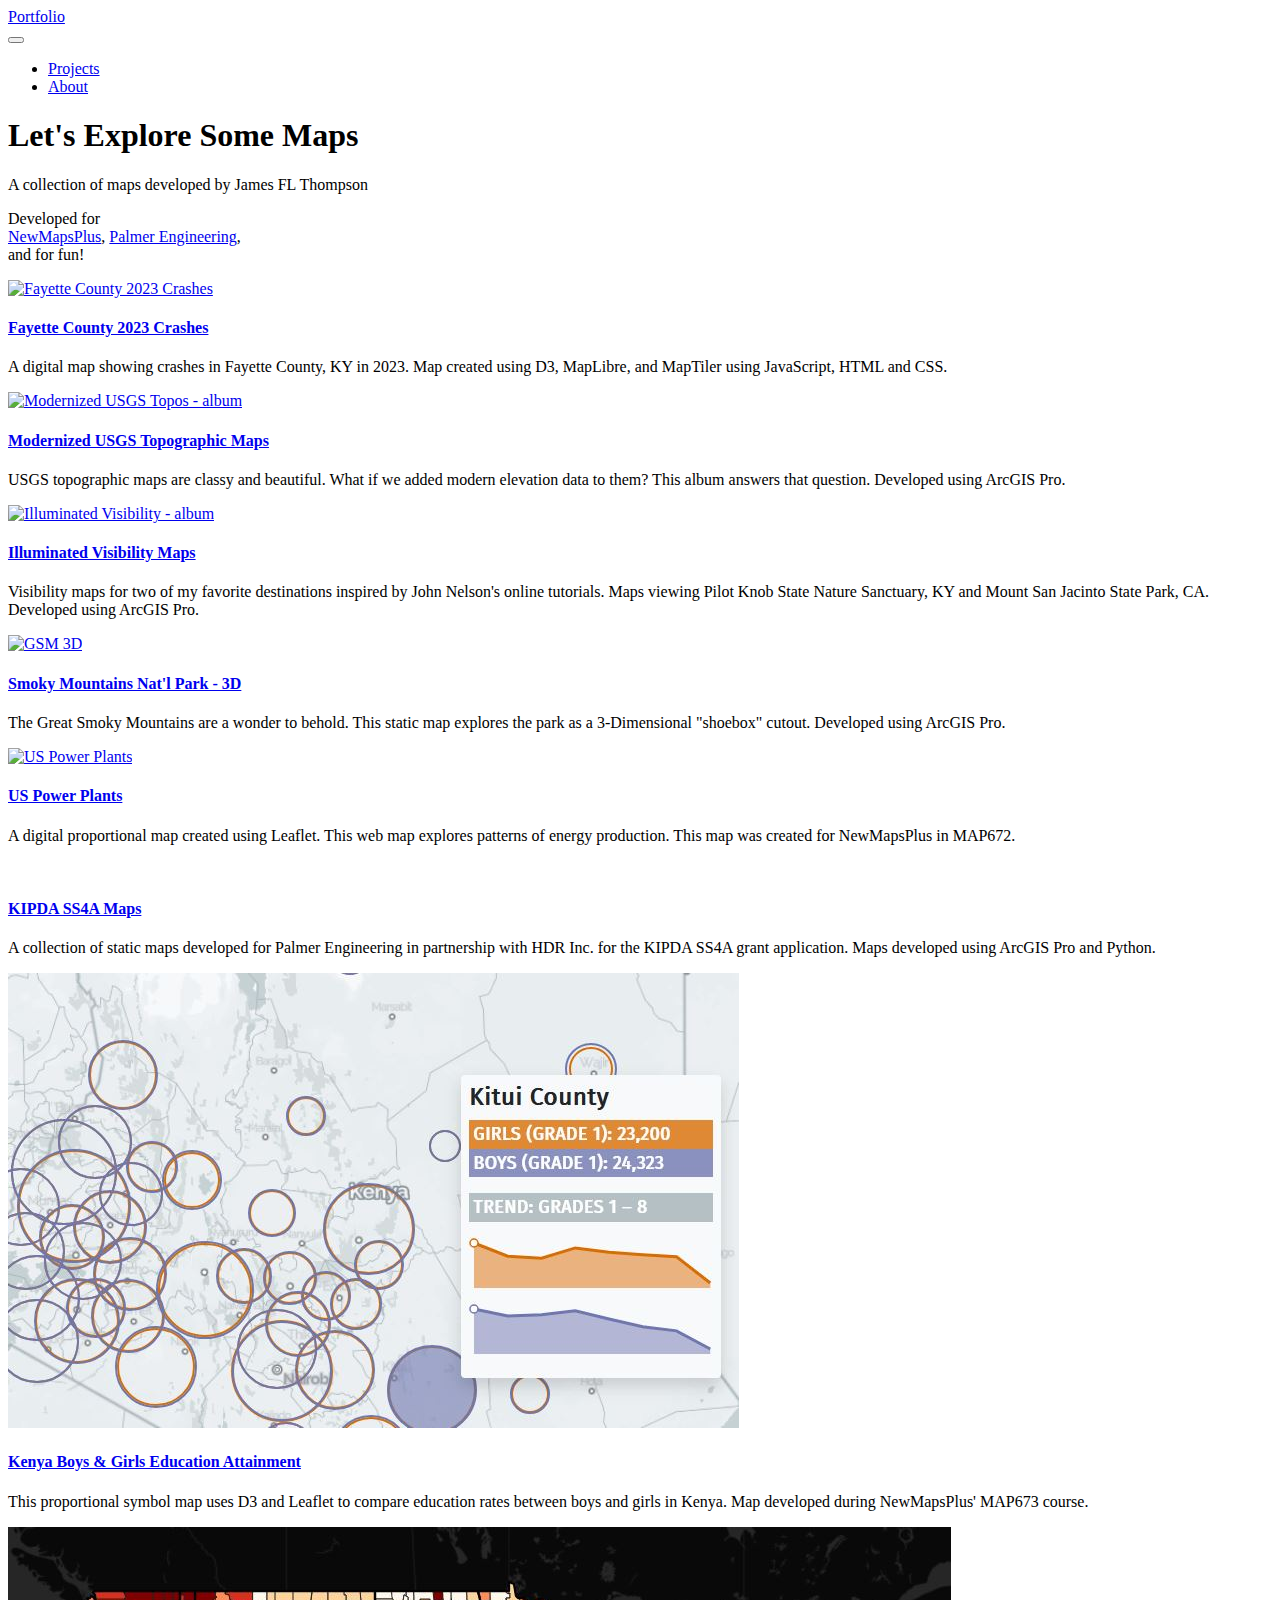
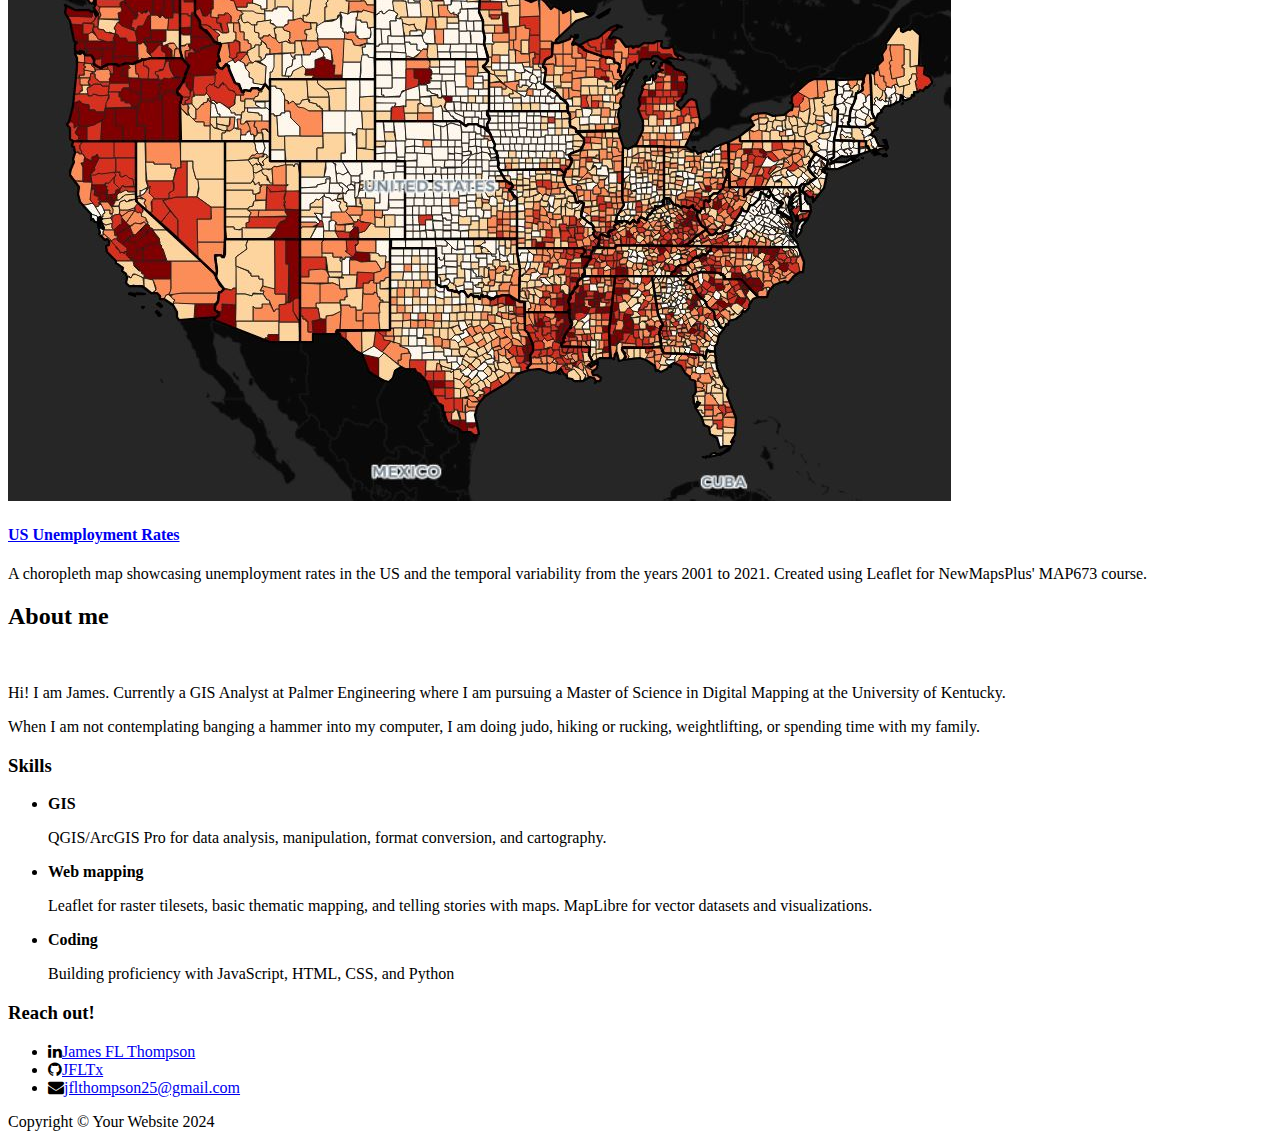
==== index.html @ 8e30d685 "map collection added" ====
<!DOCTYPE html>
<html lang="en">
  <head>
    <meta charset="utf-8" />
    <meta
      name="viewport"
      content="width=device-width, initial-scale=1, shrink-to-fit=no"
    />
    <meta name="description" content="" />
    <meta name="author" content="" />

    <title>JFLT Portfolio</title>

    <!-- Bootstrap CSS -->
    <link href="vendor/bootstrap/css/bootstrap.min.css" rel="stylesheet" />

    <!-- Font Awesome CSS from CDN -->
    <link
      href="https://maxcdn.bootstrapcdn.com/font-awesome/4.7.0/css/font-awesome.min.css"
      rel="stylesheet"
      integrity="sha384-wvfXpqpZZVQGK6TAh5PVlGOfQNHSoD2xbE+QkPxCAFlNEevoEH3Sl0sibVcOQVnN"
      crossorigin="anonymous"
    />

    <!-- Google web font -->
    <link rel="preconnect" href="https://fonts.googleapis.com" />
    <link rel="preconnect" href="https://fonts.gstatic.com" crossorigin />
    <link
      href="https://fonts.googleapis.com/css2?family=Kalam:wght@300;400;700&family=Overlock:ital,wght@0,400;0,700;0,900;1,400;1,700;1,900&display=swap"
      rel="stylesheet"
    />

    <!-- Custom styles for this template -->
    <link href="css/styles.css" rel="stylesheet" />
  </head>

  <body id="page-top">
    <!-- Navigation -->
    <nav
      class="navbar navbar-expand-lg sticky-top navbar-dark bg-dark"
      id="mainNav"
    >
      <div class="container">
        <a class="navbar-brand" href="#page-top">Portfolio</a>
        <div class="float-end">
          <button
            class="navbar-toggler"
            type="button"
            data-bs-toggle="collapse"
            data-bs-target="#navbarResponsive"
            aria-controls="navbarResponsive"
            aria-expanded="false"
            aria-label="Toggle navigation"
          >
            <span class="navbar-toggler-icon"></span>
          </button>
          <div class="collapse navbar-collapse" id="navbarResponsive">
            <ul class="navbar-nav">
              <li class="nav-item">
                <a class="nav-link" href="#projects">Projects</a>
              </li>
              <li class="nav-item">
                <a class="nav-link" href="#about">About</a>
              </li>
            </ul>
          </div>
        </div>
      </div>
    </nav>

    <!-- Welcome Section -->
    <header class="bg-dark text-light">
      <div class="container text-center">
        <h1>Let's Explore Some Maps</h1>
        <p>
          A collection of maps developed by James FL Thompson
          <span
            class="typed"
            data-typed-items="Designer, Developer, Freelancer, Photographer"
          ></span>
        </p>
        <p class="lead">
          Developed for <br /><a href="https://newmapsplus.as.uky.edu/" target="_blank"
            >NewMapsPlus</a
          >, <a href="https://www.palmernet.com/" target="_blank">Palmer Engineering</a>,<br />
          and for fun!
        </p>
      </div>
    </header>

    <!-- Projects Section -->
    <section id="projects" class="bg-secondary">
      <div class="container">
        <div class="row">
          <div class="col-lg-4 col-sm-6 portfolio-item">
            <div class="card h-100">
              <a href="#"
                ><img
                  class="card-img-top"
                  src="images/crashmap.JPG"
                  alt="Fayette County 2023 Crashes"
              /></a>
              <div class="card-body">
                <h4 class="card-title">
                  <a
                    href="https://geodood19.github.io/crash-map-visualizer/"
                    target="_blank"
                    >Fayette County 2023 Crashes</a
                  >
                </h4>
                <p class="card-text text-light">
                  A digital map showing crashes in Fayette County, KY in 2023.
                  Map created using D3, MapLibre, and MapTiler using JavaScript,
                  HTML and CSS.
                </p>
              </div>
            </div>
          </div>
          <div class="col-lg-4 col-sm-6 portfolio-item">
            <div class="card h-100">
              <a href="#"
                ><img
                  class="card-img-top"
                  src="images/katahdin-thumbnail.JPG"
                  alt="Modernized USGS Topos - album"
              /></a>
              <div class="card-body">
                <h4 class="card-title">
                  <a
                    href="https://www.flickr.com/photos/200063877@N03/albums/72177720321504102" 
                    target="_blank"
                    >Modernized USGS Topographic Maps</a
                  >
                </h4>
                <p class="card-text text-light">
                  USGS topographic maps are classy and beautiful. What if we added modern elevation data to them? 
                  This album answers that question. Developed using ArcGIS Pro.
                </p>
              </div>
            </div>
          </div>
          <div class="col-lg-4 col-sm-6 portfolio-item">
            <div class="card h-100">
              <a href="#"
                ><img
                  class="card-img-top"
                  src="images/PK-visibility-thumbnail.JPG"
                  alt="Illuminated Visibility - album"
              /></a>
              <div class="card-body">
                <h4 class="card-title">
                  <a href="https://www.flickr.com/photos/200063877@N03/albums/72177720321504437"
                  target="_blank"
                  >Illuminated Visibility Maps</a>
                </h4>
                <p class="card-text text-light">
                  Visibility maps for two of my favorite destinations inspired
                  by John Nelson's online tutorials. Maps viewing Pilot Knob State Nature Sanctuary, KY and Mount
                  San Jacinto State Park, CA. Developed using ArcGIS Pro.
                </p>
              </div>
            </div>
          </div>
          <div class="col-lg-4 col-sm-6 portfolio-item">
            <div class="card h-100">
              <a href="#"
                ><img
                  class="card-img-top"
                  src="images/GSM-thumbnail.JPG"
                  alt="GSM 3D"
              /></a>
              <div class="card-body">
                <h4 class="card-title">
                  <a href="https://drive.google.com/file/d/15b6COPiTzVu1abYLl5eTtzipZkx5i4fK/view?usp=sharing"
                  target="_blank"
                  >Smoky Mountains Nat'l Park - 3D</a>
                </h4>
                <p class="card-text text-light">
                  The Great Smoky Mountains are a wonder to behold. This static map explores the park as a 3-Dimensional
                  "shoebox" cutout. Developed using ArcGIS Pro.
                </p>
              </div>
            </div>
          </div>
          <div class="col-lg-4 col-sm-6 portfolio-item">
            <div class="card h-100">
              <a href="#"
                ><img
                  class="card-img-top"
                  src="images/power-plants.JPG"
                  alt="US Power Plants"
              /></a>
              <div class="card-body">
                <h4 class="card-title">
                  <a href="maps/us-renewable-energy"
                  target="_blank"
                  >US Power Plants</a>
                </h4>
                <p class="card-text text-light">
                  A digital proportional map created using Leaflet. This web map explores patterns of energy production. 
                  This map was created for NewMapsPlus in MAP672. 
                </p>
              </div>
            </div>
          </div>
          <div class="col-lg-4 col-sm-6 portfolio-item">
            <div class="card h-100">
              <a href="#"
                ><img
                  class="card-img-top"
                  src="images/KIPDA-thumbnail.JPG"
                  alt=""
              /></a>
              <div class="card-body">
                <h4 class="card-title">
                  <a
                    href="https://www.flickr.com/photos/200063877@N03/albums/72177720321503397"
                    target="_blank"
                    >KIPDA SS4A Maps</a
                  >
                </h4>
                <p class="card-text text-light">
                  A collection of static maps developed for Palmer Engineering
                  in partnership with HDR Inc. for the KIPDA SS4A grant
                  application. Maps developed using ArcGIS Pro and Python.
                </p>
              </div>
            </div>
          </div>
          <div class="col-lg-4 col-sm-6 portfolio-item">
            <div class="card h-100">
              <a href="#"
                ><img
                  class="card-img-top"
                  src="images/kenya-education.JPG"
                  alt="GSM 3D"
              /></a>
              <div class="card-body">
                <h4 class="card-title">
                  <a href="maps/kenya-education"
                  target="_blank"
                  >Kenya Boys & Girls Education Attainment</a>
                </h4>
                <p class="card-text text-light">
                 This proportional symbol map uses D3 and Leaflet to compare education rates between 
                 boys and girls in Kenya. Map developed during NewMapsPlus' MAP673 course.
                </p>
              </div>
            </div>
          </div>
          <div class="col-lg-4 col-sm-6 portfolio-item">
            <div class="card h-100">
              <a href="#"
                ><img
                  class="card-img-top"
                  src="images/us-unemployment-rates.JPG"
                  alt="US Power Plants"
              /></a>
              <div class="card-body">
                <h4 class="card-title">
                  <a href="maps/us-unemployment" target="_blank">US Unemployment Rates</a>
                </h4>
                <p class="card-text text-light">
                  A choropleth map showcasing unemployment rates in the US and the temporal variability 
                  from the years 2001 to 2021. Created using Leaflet for NewMapsPlus' MAP673 course.
                </p>
              </div>
            </div>
          </div>
          <!-- <div class="col-lg-4 col-sm-6 portfolio-item">
            <div class="card h-100">
              <a href="#"
                ><img
                  class="card-img-top"
                  src="images/KIPDA-thumbnail.JPG"
                  alt=""
              /></a>
              <div class="card-body">
                <h4 class="card-title">
                  <a
                    href="https://www.flickr.com/photos/200063877@N03/albums/72177720321503397"
                    target="_blank"
                    >KIPDA SS4A Maps</a
                  >
                </h4>
                <p class="card-text text-light">
                  A collection of static maps developed for Palmer Engineering
                  in partnership with HDR Inc. for the KIPDA SS4A grant
                  application. Maps developed using ArcGIS Pro and Python.
                </p>
              </div>
            </div>
          </div> -->
          </div>
        </div>
      </div>
    </section>

    <!-- About Section -->
    <section id="about" class="bg-body-tertiary text-light">
      <div class="container">
        <div class="row">
          <div class="col-lg-12 mx-auto">
            <h2>About me</h2>
            <div class="my-5 clearfix">
              <div class="float-md-left mb-5 mr-md-4">
                <img
                  class="rounded-circle img-fluid"
                  src="images/Me_smol.png"
                  alt=""
                />
              </div>
              <p class="lead">
                Hi! I am James. Currently a GIS Analyst at Palmer Engineering where I am pursuing a 
                Master of Science in Digital Mapping at the University of Kentucky. 
              </p>
              <p class="lead">
                When I am not contemplating banging a hammer into my computer, I am doing judo, 
                hiking or rucking, weightlifting, 
                or spending time with my family.
              </p>
            </div>
          </div>
        </div>
        <div class="row">
          <div class="col-md-6">
            <h3>Skills</h3>
            <ul class="list-unstyled">
              <li>
                <strong>GIS</strong>
                <p>
                  QGIS/ArcGIS Pro for data analysis, manipulation, format conversion, and cartography.
                </p>
              </li>
              <li>
                <strong>Web mapping</strong>
                <p>
                  Leaflet for raster tilesets, basic thematic mapping, and
                  telling stories with maps.
                  MapLibre for vector datasets and visualizations.
                </p>
              </li>
              <li>
                <strong>Coding</strong>
                <p>Building proficiency with JavaScript, HTML, CSS, and Python</p>
              </li>
            </ul>
          </div>
          <div class="col-md-6">
            <h3>Reach out!</h3>
            <ul class="list-unstyled">
              <li class="">
                <i class="fa fa-linkedin me-2"></i><a href="https://www.linkedin.com/in/james-thompson-406800159/" target="_blank">James FL Thompson</a>
              </li>
              <li class="mr-2">
                <i class="fa fa-github me-2"></i><a href="https://github.com/JFLTx" target="_blank">JFLTx</a>
              </li>
              <li class="">
                <i class="fa fa-envelope me-2"></i><a href="mailto:jflthompson25@gmail.com" target="_blank">jflthompson25@gmail.com</a>
              </li>
            </ul>
          </div>
        </div>
      </div>
    </section>

    <!-- Footer -->
    <footer class="py-5 bg-dark">
      <div class="container">
        <p class="m-0 text-center text-white">
          Copyright &copy; Your Website 2024
        </p>
      </div>
    </footer>

    <!-- Bootstrap JavaScript -->
    <script src="vendor/bootstrap/js/bootstrap.bundle.min.js"></script>
  </body>
</html>
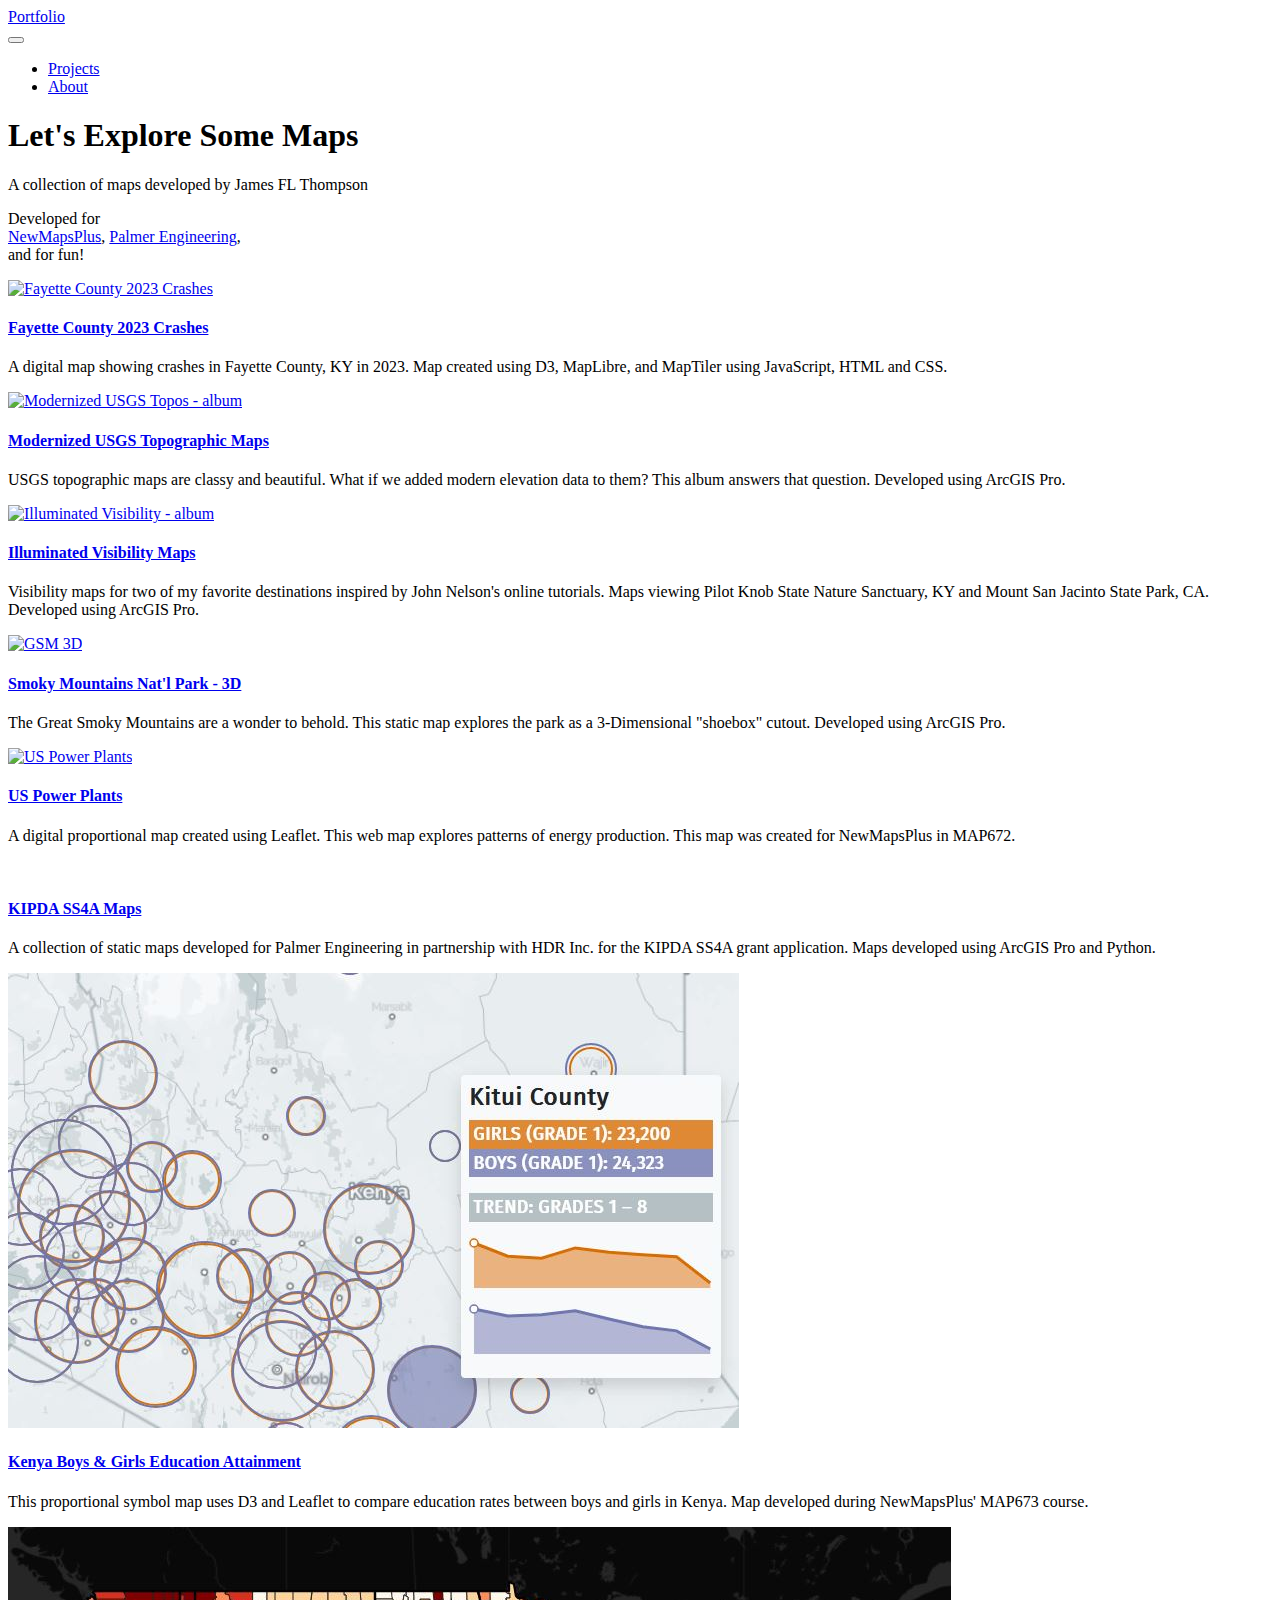
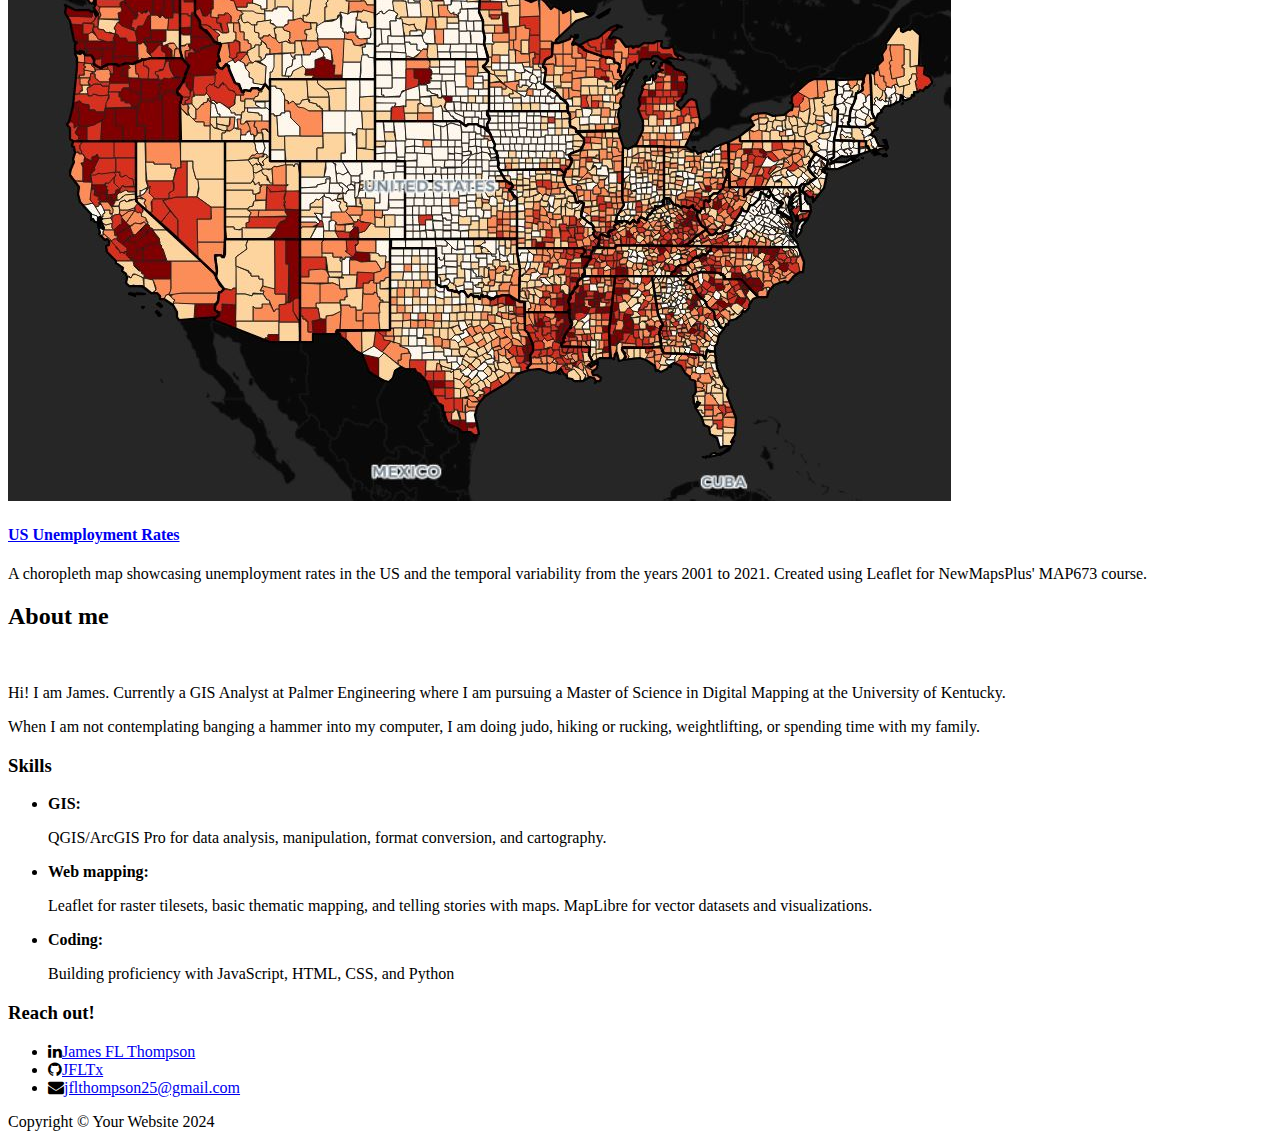
==== commit ae5c7f91: "minor edits" ====
--- a/index.html
+++ b/index.html
@@ -327,13 +327,13 @@
             <h3>Skills</h3>
             <ul class="list-unstyled">
               <li>
-                <strong>GIS</strong>
+                <strong>GIS:</strong>
                 <p>
                   QGIS/ArcGIS Pro for data analysis, manipulation, format conversion, and cartography.
                 </p>
               </li>
               <li>
-                <strong>Web mapping</strong>
+                <strong>Web mapping:</strong>
                 <p>
                   Leaflet for raster tilesets, basic thematic mapping, and
                   telling stories with maps.
@@ -341,7 +341,7 @@
                 </p>
               </li>
               <li>
-                <strong>Coding</strong>
+                <strong>Coding:</strong>
                 <p>Building proficiency with JavaScript, HTML, CSS, and Python</p>
               </li>
             </ul>
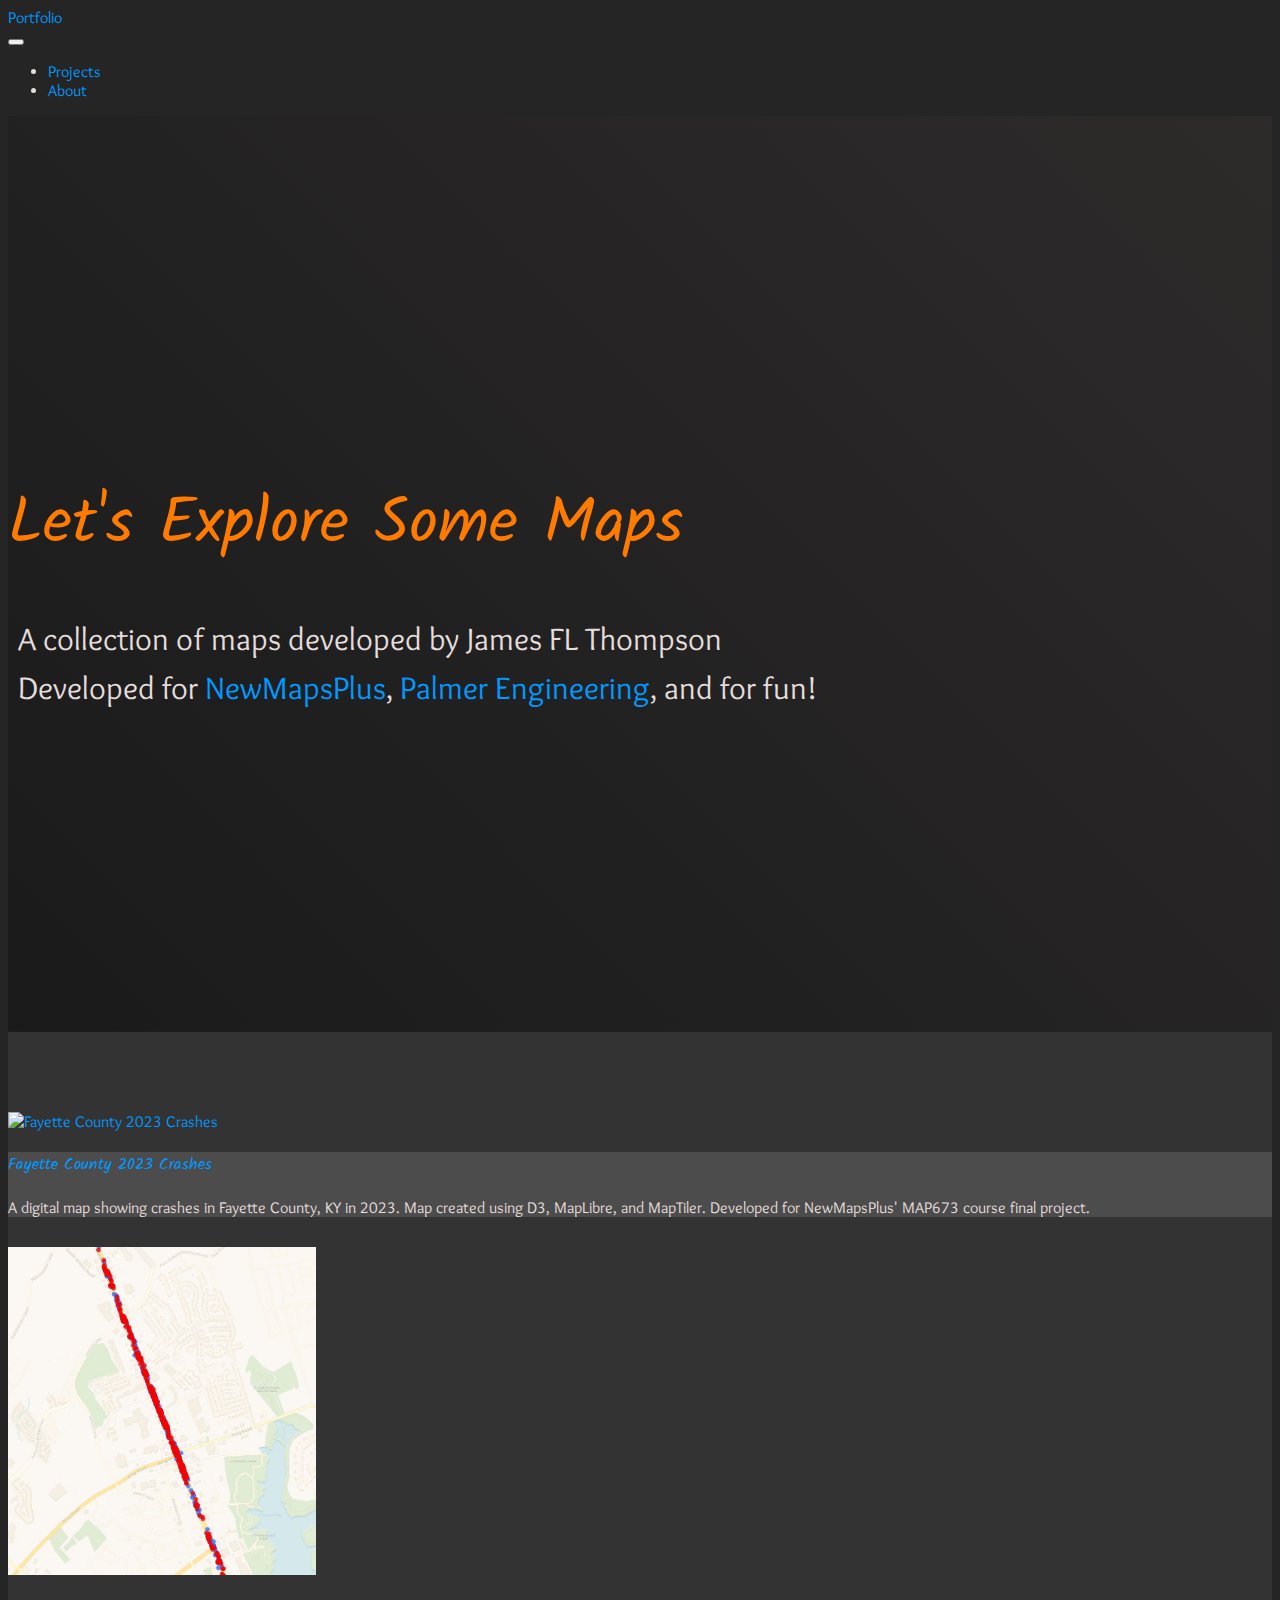
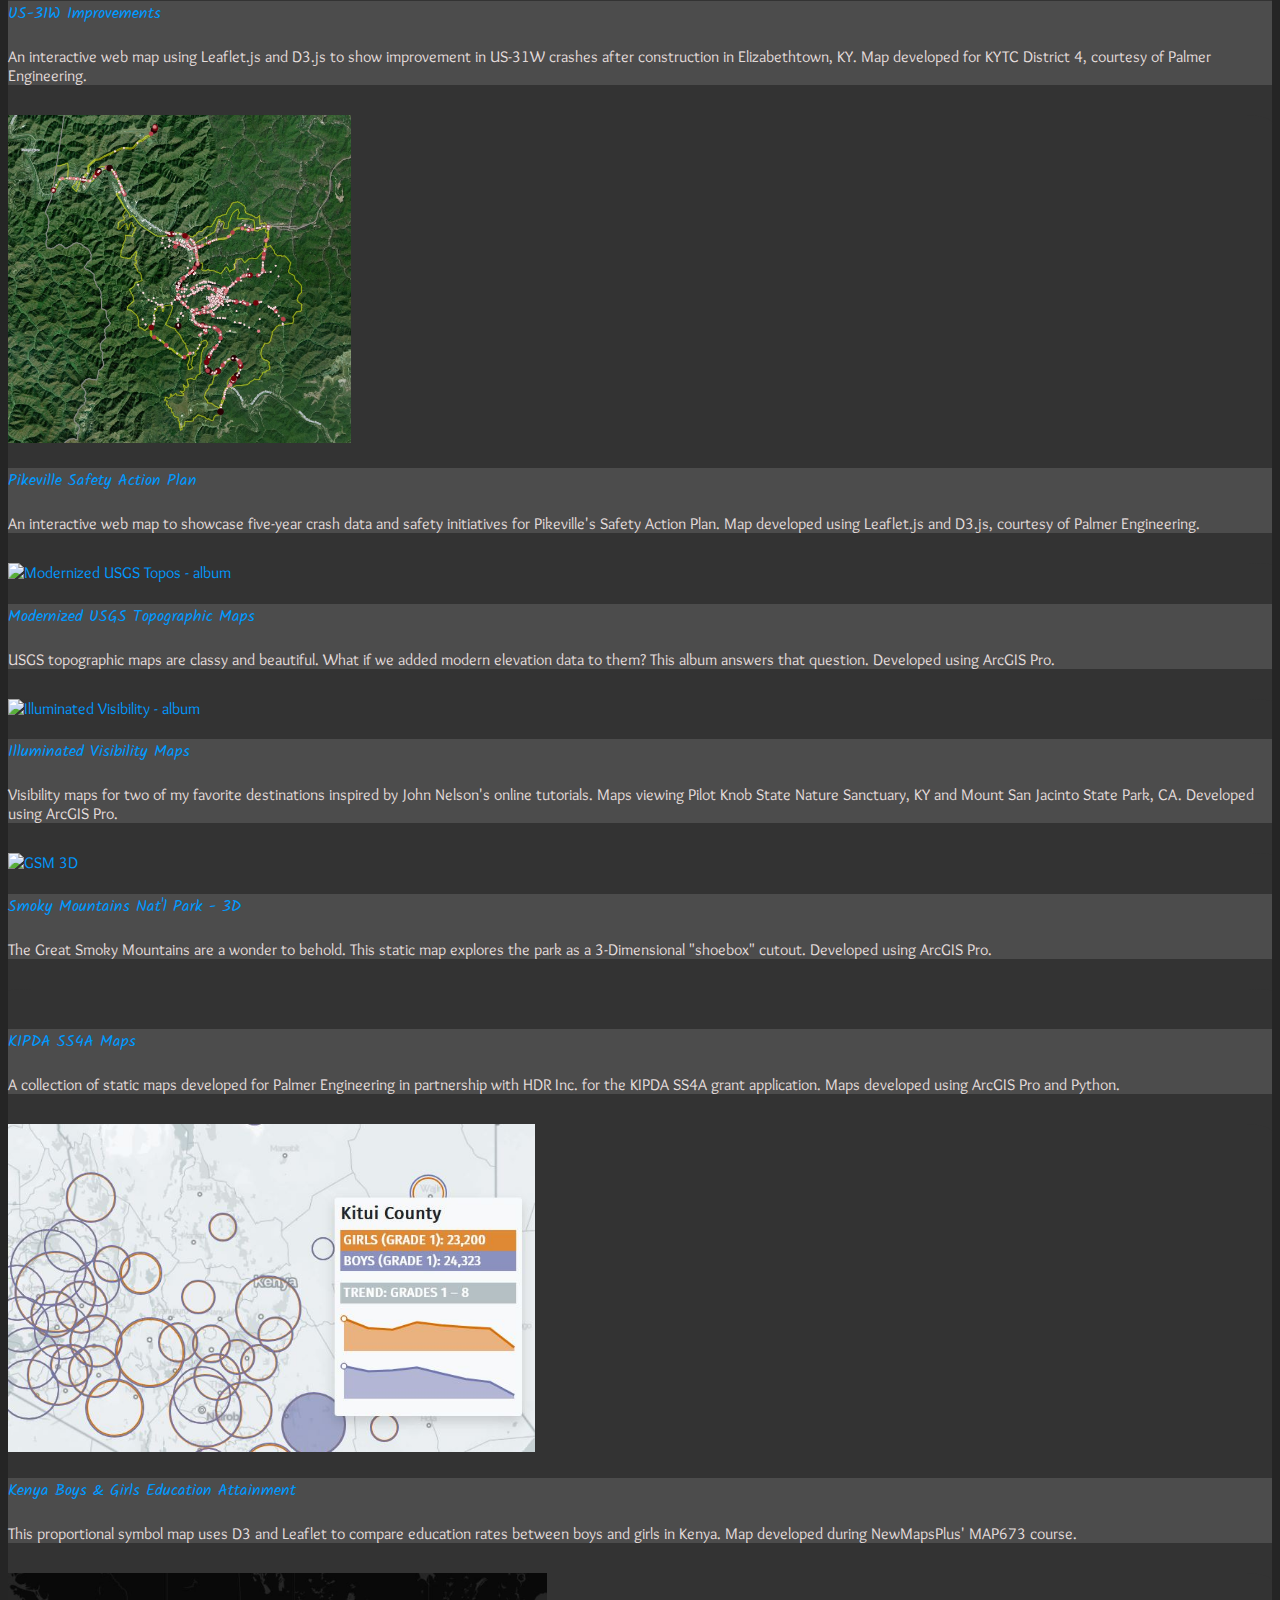
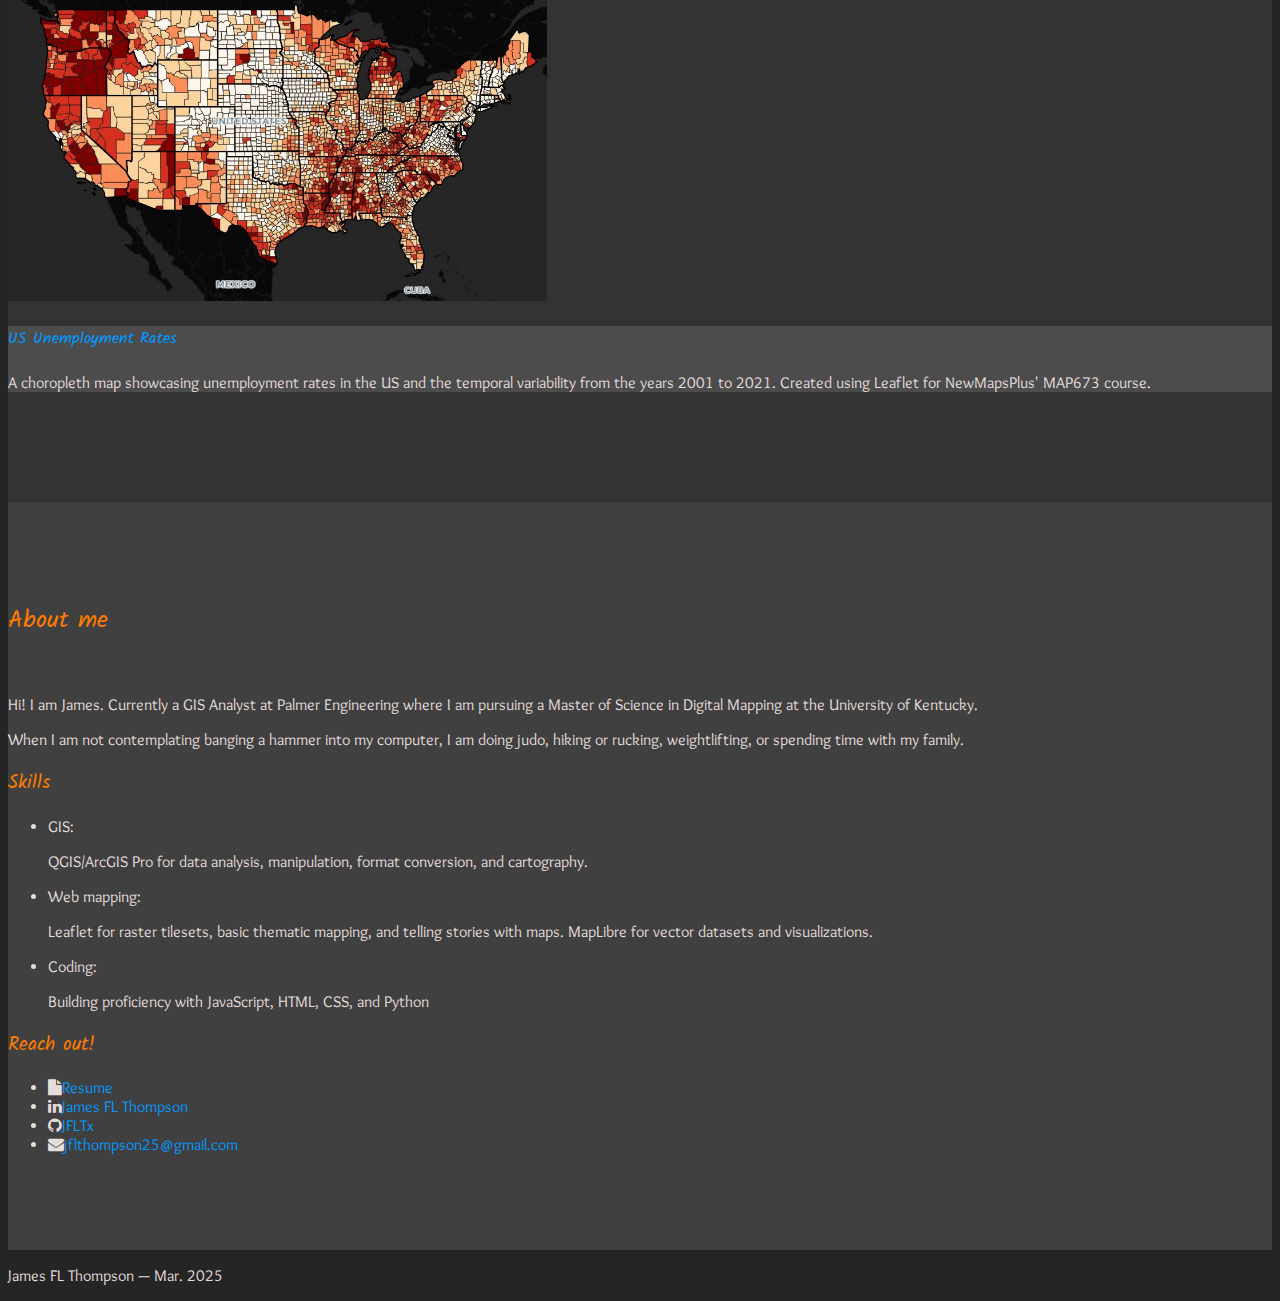
==== commit f6591bed: "portfolio additons/revisions" ====
--- a/index.html
+++ b/index.html
@@ -1,379 +1,321 @@
 <!DOCTYPE html>
 <html lang="en">
-  <head>
-    <meta charset="utf-8" />
-    <meta
-      name="viewport"
-      content="width=device-width, initial-scale=1, shrink-to-fit=no"
-    />
-    <meta name="description" content="" />
-    <meta name="author" content="" />
-
-    <title>JFLT Portfolio</title>
-
-    <!-- Bootstrap CSS -->
-    <link href="vendor/bootstrap/css/bootstrap.min.css" rel="stylesheet" />
-
-    <!-- Font Awesome CSS from CDN -->
-    <link
-      href="https://maxcdn.bootstrapcdn.com/font-awesome/4.7.0/css/font-awesome.min.css"
-      rel="stylesheet"
-      integrity="sha384-wvfXpqpZZVQGK6TAh5PVlGOfQNHSoD2xbE+QkPxCAFlNEevoEH3Sl0sibVcOQVnN"
-      crossorigin="anonymous"
-    />
-
-    <!-- Google web font -->
-    <link rel="preconnect" href="https://fonts.googleapis.com" />
-    <link rel="preconnect" href="https://fonts.gstatic.com" crossorigin />
-    <link
-      href="https://fonts.googleapis.com/css2?family=Kalam:wght@300;400;700&family=Overlock:ital,wght@0,400;0,700;0,900;1,400;1,700;1,900&display=swap"
-      rel="stylesheet"
-    />
-
-    <!-- Custom styles for this template -->
-    <link href="css/styles.css" rel="stylesheet" />
-  </head>
-
-  <body id="page-top">
-    <!-- Navigation -->
-    <nav
-      class="navbar navbar-expand-lg sticky-top navbar-dark bg-dark"
-      id="mainNav"
-    >
-      <div class="container">
-        <a class="navbar-brand" href="#page-top">Portfolio</a>
-        <div class="float-end">
-          <button
-            class="navbar-toggler"
-            type="button"
-            data-bs-toggle="collapse"
-            data-bs-target="#navbarResponsive"
-            aria-controls="navbarResponsive"
-            aria-expanded="false"
-            aria-label="Toggle navigation"
-          >
-            <span class="navbar-toggler-icon"></span>
-          </button>
-          <div class="collapse navbar-collapse" id="navbarResponsive">
-            <ul class="navbar-nav">
-              <li class="nav-item">
-                <a class="nav-link" href="#projects">Projects</a>
-              </li>
-              <li class="nav-item">
-                <a class="nav-link" href="#about">About</a>
-              </li>
-            </ul>
-          </div>
+
+<head>
+  <meta charset="utf-8" />
+  <meta name="viewport" content="width=device-width, initial-scale=1, shrink-to-fit=no" />
+  <meta name="description" content="" />
+  <meta name="author" content="" />
+
+  <title>JFLT Portfolio</title>
+
+  <!-- Bootstrap CSS -->
+  <link href="vendor/bootstrap/css/bootstrap.min.css" rel="stylesheet" />
+
+  <!-- Font Awesome CSS from CDN -->
+  <link href="https://maxcdn.bootstrapcdn.com/font-awesome/4.7.0/css/font-awesome.min.css" rel="stylesheet"
+    integrity="sha384-wvfXpqpZZVQGK6TAh5PVlGOfQNHSoD2xbE+QkPxCAFlNEevoEH3Sl0sibVcOQVnN" crossorigin="anonymous" />
+
+  <!-- Google web font -->
+  <link rel="preconnect" href="https://fonts.googleapis.com" />
+  <link rel="preconnect" href="https://fonts.gstatic.com" crossorigin />
+  <link
+    href="https://fonts.googleapis.com/css2?family=Kalam:wght@300;400;700&family=Overlock:ital,wght@0,400;0,700;0,900;1,400;1,700;1,900&display=swap"
+    rel="stylesheet" />
+
+  <!-- Custom styles for this template -->
+  <link href="css/styles.css" rel="stylesheet" />
+</head>
+
+<body id="page-top">
+  <!-- Navigation -->
+  <nav class="navbar navbar-expand-lg sticky-top navbar-dark bg-dark" id="mainNav">
+    <div class="container">
+      <a class="navbar-brand" href="#page-top">Portfolio</a>
+      <div class="float-end">
+        <button class="navbar-toggler" type="button" data-bs-toggle="collapse" data-bs-target="#navbarResponsive"
+          aria-controls="navbarResponsive" aria-expanded="false" aria-label="Toggle navigation">
+          <span class="navbar-toggler-icon"></span>
+        </button>
+        <div class="collapse navbar-collapse" id="navbarResponsive">
+          <ul class="navbar-nav">
+            <li class="nav-item">
+              <a class="nav-link" href="#projects">Projects</a>
+            </li>
+            <li class="nav-item">
+              <a class="nav-link" href="#about">About</a>
+            </li>
+          </ul>
         </div>
       </div>
-    </nav>
-
-    <!-- Welcome Section -->
-    <header class="bg-dark text-light">
-      <div class="container text-center">
-        <h1>Let's Explore Some Maps</h1>
-        <p>
-          A collection of maps developed by James FL Thompson
-          <span
-            class="typed"
-            data-typed-items="Designer, Developer, Freelancer, Photographer"
-          ></span>
-        </p>
-        <p class="lead">
-          Developed for <br /><a href="https://newmapsplus.as.uky.edu/" target="_blank"
-            >NewMapsPlus</a
-          >, <a href="https://www.palmernet.com/" target="_blank">Palmer Engineering</a>,<br />
-          and for fun!
-        </p>
+    </div>
+  </nav>
+
+  <!-- Welcome Section -->
+  <header class="bg-dark text-light">
+    <div class="container">
+      <h1>Let's Explore Some Maps</h1>
+      <p class="lead display-6 spectral-extralight">
+        A collection of maps developed by James FL Thompson
+      </p>
+      <p class="lead">
+        Developed for <a href="https://newmapsplus.as.uky.edu/" target="_blank">NewMapsPlus</a>, <a
+          href="https://www.palmernet.com/" target="_blank">Palmer Engineering</a>,
+        and for fun!
+      </p>
+    </div>
+  </header>
+
+  <!-- Projects Section -->
+  <section id="projects" class="bg-secondary">
+    <div class="container">
+      <!-- group items to keep cards inside of -->
+      <div class="row">
+        <!-- Fayette Crashes Card -->
+        <div class="col-lg-4 col-sm-6 portfolio-item">
+          <div class="card h-100">
+            <a href="https://jfltx.github.io/crash-map-visualizer/" target="_blank"><img class="card-img-top"
+                src="images/crashmap.JPG" alt="Fayette County 2023 Crashes" /></a>
+            <div class="card-body">
+              <h4 class="card-title">
+                <a href="https://jfltx.github.io/crash-map-visualizer/" target="_blank">Fayette County 2023 Crashes</a>
+              </h4>
+              <p class="card-text text-light">
+                A digital map showing crashes in Fayette County, KY in 2023.
+                Map created using D3, MapLibre, and MapTiler. Developed for NewMapsPlus'
+                MAP673 course final project.
+              </p>
+            </div>
+          </div>
+        </div>
+
+        <!-- US-31W interactive web map Card -->
+        <div class="col-lg-4 col-sm-6 portfolio-item">
+          <div class="card h-100">
+            <a href="maps/us31W-crashes" target="_blank"><img class="card-img-top"
+                src="images/us31W-crashes-thumbnail.JPG" alt="US-31W Improvements" /></a>
+            <div class="card-body">
+              <h4 class="card-title">
+                <a href="maps/us31W-crashes" target="_blank">US-31W Improvements</a>
+              </h4>
+              <p class="card-text text-light">
+                An interactive web map using Leaflet.js and D3.js to show improvement in US-31W crashes
+                after construction in Elizabethtown, KY. Map developed for KYTC District 4, courtesy of Palmer
+                Engineering.
+            </div>
+          </div>
+        </div>
+
+        <!-- Pikeville SAP Interactive Map  -->
+        <div class="col-lg-4 col-sm-6 portfolio-item">
+          <div class="card h-100">
+            <a href="maps/pikeville-sap" target="_blank"><img class="card-img-top"
+                src="images/pikevilleSAP-thumbnail.JPG" alt="Pikeville SAP" /></a>
+            <div class="card-body">
+              <h4 class="card-title">
+                <a href="maps/pikeville-sap/" target="_blank">Pikeville Safety Action Plan</a>
+              </h4>
+              <p class="card-text text-light">
+                An interactive web map to showcase five-year crash data and safety initiatives for Pikeville's Safety
+                Action Plan. Map developed using Leaflet.js and D3.js, courtesy of Palmer Engineering.
+            </div>
+          </div>
+        </div>
+
+
+        <!-- Modernized Topos Card -->
+        <div class="col-lg-4 col-sm-6 portfolio-item">
+          <div class="card h-100">
+            <a href="https://www.flickr.com/photos/200063877@N03/albums/72177720321504102" target="_blank"><img
+                class="card-img-top" src="images/katahdin-thumbnail.JPG" alt="Modernized USGS Topos - album" /></a>
+            <div class="card-body">
+              <h4 class="card-title">
+                <a href="https://www.flickr.com/photos/200063877@N03/albums/72177720321504102"
+                  target="_blank">Modernized USGS Topographic Maps</a>
+              </h4>
+              <p class="card-text text-light">
+                USGS topographic maps are classy and beautiful. What if we added modern elevation data to them?
+                This album answers that question. Developed using ArcGIS Pro.
+              </p>
+            </div>
+          </div>
+        </div>
+        <!-- lluminated Visibility Card -->
+        <div class="col-lg-4 col-sm-6 portfolio-item">
+          <div class="card h-100">
+            <a href="https://www.flickr.com/photos/200063877@N03/albums/72177720321504437" target="_blank"><img
+                class="card-img-top" src="images/PK-visibility-thumbnail.JPG"
+                alt="Illuminated Visibility - album" /></a>
+            <div class="card-body">
+              <h4 class="card-title">
+                <a href="https://www.flickr.com/photos/200063877@N03/albums/72177720321504437"
+                  target="_blank">Illuminated Visibility Maps</a>
+              </h4>
+              <p class="card-text text-light">
+                Visibility maps for two of my favorite destinations inspired
+                by John Nelson's online tutorials. Maps viewing Pilot Knob State Nature Sanctuary, KY and Mount
+                San Jacinto State Park, CA. Developed using ArcGIS Pro.
+              </p>
+            </div>
+          </div>
+        </div>
+        <!-- GSM Thumbnail -->
+        <div class="col-lg-4 col-sm-6 portfolio-item">
+          <div class="card h-100">
+            <a href="https://drive.google.com/file/d/15b6COPiTzVu1abYLl5eTtzipZkx5i4fK/view?usp=sharing"
+              target="_blank"><img class="card-img-top" src="images/GSM-thumbnail.JPG" alt="GSM 3D" /></a>
+            <div class="card-body">
+              <h4 class="card-title">
+                <a href="https://drive.google.com/file/d/15b6COPiTzVu1abYLl5eTtzipZkx5i4fK/view?usp=sharing"
+                  target="_blank">Smoky Mountains Nat'l Park - 3D</a>
+              </h4>
+              <p class="card-text text-light">
+                The Great Smoky Mountains are a wonder to behold. This static map explores the park as a 3-Dimensional
+                "shoebox" cutout. Developed using ArcGIS Pro.
+              </p>
+            </div>
+          </div>
+        </div>
+
+        <!-- KIPDA SS4A Static Maps card -->
+        <div class="col-lg-4 col-sm-6 portfolio-item">
+          <div class="card h-100">
+            <a href="https://www.flickr.com/photos/200063877@N03/albums/72177720321503397" target="_blank"><img
+                class="card-img-top" src="images/KIPDA-thumbnail.JPG" alt="" /></a>
+            <div class="card-body">
+              <h4 class="card-title">
+                <a href="https://www.flickr.com/photos/200063877@N03/albums/72177720321503397" target="_blank">KIPDA
+                  SS4A
+                  Maps</a>
+              </h4>
+              <p class="card-text text-light">
+                A collection of static maps developed for Palmer Engineering
+                in partnership with HDR Inc. for the KIPDA SS4A grant
+                application. Maps developed using ArcGIS Pro and Python.
+              </p>
+            </div>
+          </div>
+        </div>
+
+        <!-- Kenya Education card -->
+        <div class="col-lg-4 col-sm-6 portfolio-item">
+          <div class="card h-100">
+            <a href="maps/kenya-education" target="_blank"><img class="card-img-top" src="images/kenya-education.JPG"
+                alt="GSM 3D" /></a>
+            <div class="card-body">
+              <h4 class="card-title">
+                <a href="maps/kenya-education" target="_blank">Kenya Boys & Girls Education Attainment</a>
+              </h4>
+              <p class="card-text text-light">
+                This proportional symbol map uses D3 and Leaflet to compare education rates between
+                boys and girls in Kenya. Map developed during NewMapsPlus' MAP673 course.
+              </p>
+            </div>
+          </div>
+        </div>
+
+        <!-- US unemployment card -->
+        <div class="col-lg-4 col-sm-6 portfolio-item">
+          <div class="card h-100">
+            <a href="maps/us-unemployment" target="_blank"><img class="card-img-top"
+                src="images/us-unemployment-rates.JPG" alt="US Power Plants" /></a>
+            <div class="card-body">
+              <h4 class="card-title">
+                <a href="maps/us-unemployment" target="_blank">US Unemployment Rates</a>
+              </h4>
+              <p class="card-text text-light">
+                A choropleth map showcasing unemployment rates in the US and the temporal variability
+                from the years 2001 to 2021. Created using Leaflet for NewMapsPlus' MAP673 course.
+              </p>
+            </div>
+          </div>
+        </div>
+
+      </div> <!-- End row div -->
+    </div>
+    </div>
+  </section>
+
+  <!-- About Section -->
+  <section id="about" class="bg-body-tertiary text-light">
+    <div class="container">
+      <div class="row">
+        <div class="col-lg-12 mx-auto">
+          <h2>About me</h2>
+          <div class="my-5 clearfix">
+            <div class="float-md-left mb-5 mr-md-4">
+              <img class="rounded-circle img-fluid" src="images/Me_smol.png" alt="" />
+            </div>
+            <p class="lead">
+              Hi! I am James. Currently a GIS Analyst at Palmer Engineering where I am pursuing a
+              Master of Science in Digital Mapping at the University of Kentucky.
+            </p>
+            <p class="lead">
+              When I am not contemplating banging a hammer into my computer, I am doing judo,
+              hiking or rucking, weightlifting,
+              or spending time with my family.
+            </p>
+          </div>
+        </div>
       </div>
-    </header>
-
-    <!-- Projects Section -->
-    <section id="projects" class="bg-secondary">
-      <div class="container">
-        <div class="row">
-          <div class="col-lg-4 col-sm-6 portfolio-item">
-            <div class="card h-100">
-              <a href="#"
-                ><img
-                  class="card-img-top"
-                  src="images/crashmap.JPG"
-                  alt="Fayette County 2023 Crashes"
-              /></a>
-              <div class="card-body">
-                <h4 class="card-title">
-                  <a
-                    href="https://geodood19.github.io/crash-map-visualizer/"
-                    target="_blank"
-                    >Fayette County 2023 Crashes</a
-                  >
-                </h4>
-                <p class="card-text text-light">
-                  A digital map showing crashes in Fayette County, KY in 2023.
-                  Map created using D3, MapLibre, and MapTiler using JavaScript,
-                  HTML and CSS.
-                </p>
-              </div>
-            </div>
-          </div>
-          <div class="col-lg-4 col-sm-6 portfolio-item">
-            <div class="card h-100">
-              <a href="#"
-                ><img
-                  class="card-img-top"
-                  src="images/katahdin-thumbnail.JPG"
-                  alt="Modernized USGS Topos - album"
-              /></a>
-              <div class="card-body">
-                <h4 class="card-title">
-                  <a
-                    href="https://www.flickr.com/photos/200063877@N03/albums/72177720321504102" 
-                    target="_blank"
-                    >Modernized USGS Topographic Maps</a
-                  >
-                </h4>
-                <p class="card-text text-light">
-                  USGS topographic maps are classy and beautiful. What if we added modern elevation data to them? 
-                  This album answers that question. Developed using ArcGIS Pro.
-                </p>
-              </div>
-            </div>
-          </div>
-          <div class="col-lg-4 col-sm-6 portfolio-item">
-            <div class="card h-100">
-              <a href="#"
-                ><img
-                  class="card-img-top"
-                  src="images/PK-visibility-thumbnail.JPG"
-                  alt="Illuminated Visibility - album"
-              /></a>
-              <div class="card-body">
-                <h4 class="card-title">
-                  <a href="https://www.flickr.com/photos/200063877@N03/albums/72177720321504437"
-                  target="_blank"
-                  >Illuminated Visibility Maps</a>
-                </h4>
-                <p class="card-text text-light">
-                  Visibility maps for two of my favorite destinations inspired
-                  by John Nelson's online tutorials. Maps viewing Pilot Knob State Nature Sanctuary, KY and Mount
-                  San Jacinto State Park, CA. Developed using ArcGIS Pro.
-                </p>
-              </div>
-            </div>
-          </div>
-          <div class="col-lg-4 col-sm-6 portfolio-item">
-            <div class="card h-100">
-              <a href="#"
-                ><img
-                  class="card-img-top"
-                  src="images/GSM-thumbnail.JPG"
-                  alt="GSM 3D"
-              /></a>
-              <div class="card-body">
-                <h4 class="card-title">
-                  <a href="https://drive.google.com/file/d/15b6COPiTzVu1abYLl5eTtzipZkx5i4fK/view?usp=sharing"
-                  target="_blank"
-                  >Smoky Mountains Nat'l Park - 3D</a>
-                </h4>
-                <p class="card-text text-light">
-                  The Great Smoky Mountains are a wonder to behold. This static map explores the park as a 3-Dimensional
-                  "shoebox" cutout. Developed using ArcGIS Pro.
-                </p>
-              </div>
-            </div>
-          </div>
-          <div class="col-lg-4 col-sm-6 portfolio-item">
-            <div class="card h-100">
-              <a href="#"
-                ><img
-                  class="card-img-top"
-                  src="images/power-plants.JPG"
-                  alt="US Power Plants"
-              /></a>
-              <div class="card-body">
-                <h4 class="card-title">
-                  <a href="maps/us-renewable-energy"
-                  target="_blank"
-                  >US Power Plants</a>
-                </h4>
-                <p class="card-text text-light">
-                  A digital proportional map created using Leaflet. This web map explores patterns of energy production. 
-                  This map was created for NewMapsPlus in MAP672. 
-                </p>
-              </div>
-            </div>
-          </div>
-          <div class="col-lg-4 col-sm-6 portfolio-item">
-            <div class="card h-100">
-              <a href="#"
-                ><img
-                  class="card-img-top"
-                  src="images/KIPDA-thumbnail.JPG"
-                  alt=""
-              /></a>
-              <div class="card-body">
-                <h4 class="card-title">
-                  <a
-                    href="https://www.flickr.com/photos/200063877@N03/albums/72177720321503397"
-                    target="_blank"
-                    >KIPDA SS4A Maps</a
-                  >
-                </h4>
-                <p class="card-text text-light">
-                  A collection of static maps developed for Palmer Engineering
-                  in partnership with HDR Inc. for the KIPDA SS4A grant
-                  application. Maps developed using ArcGIS Pro and Python.
-                </p>
-              </div>
-            </div>
-          </div>
-          <div class="col-lg-4 col-sm-6 portfolio-item">
-            <div class="card h-100">
-              <a href="#"
-                ><img
-                  class="card-img-top"
-                  src="images/kenya-education.JPG"
-                  alt="GSM 3D"
-              /></a>
-              <div class="card-body">
-                <h4 class="card-title">
-                  <a href="maps/kenya-education"
-                  target="_blank"
-                  >Kenya Boys & Girls Education Attainment</a>
-                </h4>
-                <p class="card-text text-light">
-                 This proportional symbol map uses D3 and Leaflet to compare education rates between 
-                 boys and girls in Kenya. Map developed during NewMapsPlus' MAP673 course.
-                </p>
-              </div>
-            </div>
-          </div>
-          <div class="col-lg-4 col-sm-6 portfolio-item">
-            <div class="card h-100">
-              <a href="#"
-                ><img
-                  class="card-img-top"
-                  src="images/us-unemployment-rates.JPG"
-                  alt="US Power Plants"
-              /></a>
-              <div class="card-body">
-                <h4 class="card-title">
-                  <a href="maps/us-unemployment" target="_blank">US Unemployment Rates</a>
-                </h4>
-                <p class="card-text text-light">
-                  A choropleth map showcasing unemployment rates in the US and the temporal variability 
-                  from the years 2001 to 2021. Created using Leaflet for NewMapsPlus' MAP673 course.
-                </p>
-              </div>
-            </div>
-          </div>
-          <!-- <div class="col-lg-4 col-sm-6 portfolio-item">
-            <div class="card h-100">
-              <a href="#"
-                ><img
-                  class="card-img-top"
-                  src="images/KIPDA-thumbnail.JPG"
-                  alt=""
-              /></a>
-              <div class="card-body">
-                <h4 class="card-title">
-                  <a
-                    href="https://www.flickr.com/photos/200063877@N03/albums/72177720321503397"
-                    target="_blank"
-                    >KIPDA SS4A Maps</a
-                  >
-                </h4>
-                <p class="card-text text-light">
-                  A collection of static maps developed for Palmer Engineering
-                  in partnership with HDR Inc. for the KIPDA SS4A grant
-                  application. Maps developed using ArcGIS Pro and Python.
-                </p>
-              </div>
-            </div>
-          </div> -->
-          </div>
+      <div class="row">
+        <div class="col-md-6">
+          <h3>Skills</h3>
+          <ul class="list-unstyled">
+            <li>
+              <strong>GIS:</strong>
+              <p>
+                QGIS/ArcGIS Pro for data analysis, manipulation, format conversion, and cartography.
+              </p>
+            </li>
+            <li>
+              <strong>Web mapping:</strong>
+              <p>
+                Leaflet for raster tilesets, basic thematic mapping, and
+                telling stories with maps.
+                MapLibre for vector datasets and visualizations.
+              </p>
+            </li>
+            <li>
+              <strong>Coding:</strong>
+              <p>Building proficiency with JavaScript, HTML, CSS, and Python</p>
+            </li>
+          </ul>
+        </div>
+        <div class="col-md-6">
+          <h3>Reach out!</h3>
+          <ul class="list-unstyled">
+            <li class="">
+              <i class="fa fa-file me-2"></i><a href="documents/JFLT RESUME 10-24.pdf" target="_blank">Resume</a>
+            </li>
+            <li class="">
+              <i class="fa fa-linkedin me-2"></i><a href="https://www.linkedin.com/in/james-thompson-406800159/"
+                target="_blank">James FL Thompson</a>
+            </li>
+            <li class="mr-2">
+              <i class="fa fa-github me-2"></i><a href="https://github.com/JFLTx" target="_blank">JFLTx</a>
+            </li>
+            <li class="">
+              <i class="fa fa-envelope me-2"></i><a href="mailto:jflthompson25@gmail.com"
+                target="_blank">jflthompson25@gmail.com</a>
+            </li>
+          </ul>
         </div>
       </div>
-    </section>
-
-    <!-- About Section -->
-    <section id="about" class="bg-body-tertiary text-light">
-      <div class="container">
-        <div class="row">
-          <div class="col-lg-12 mx-auto">
-            <h2>About me</h2>
-            <div class="my-5 clearfix">
-              <div class="float-md-left mb-5 mr-md-4">
-                <img
-                  class="rounded-circle img-fluid"
-                  src="images/Me_smol.png"
-                  alt=""
-                />
-              </div>
-              <p class="lead">
-                Hi! I am James. Currently a GIS Analyst at Palmer Engineering where I am pursuing a 
-                Master of Science in Digital Mapping at the University of Kentucky. 
-              </p>
-              <p class="lead">
-                When I am not contemplating banging a hammer into my computer, I am doing judo, 
-                hiking or rucking, weightlifting, 
-                or spending time with my family.
-              </p>
-            </div>
-          </div>
-        </div>
-        <div class="row">
-          <div class="col-md-6">
-            <h3>Skills</h3>
-            <ul class="list-unstyled">
-              <li>
-                <strong>GIS:</strong>
-                <p>
-                  QGIS/ArcGIS Pro for data analysis, manipulation, format conversion, and cartography.
-                </p>
-              </li>
-              <li>
-                <strong>Web mapping:</strong>
-                <p>
-                  Leaflet for raster tilesets, basic thematic mapping, and
-                  telling stories with maps.
-                  MapLibre for vector datasets and visualizations.
-                </p>
-              </li>
-              <li>
-                <strong>Coding:</strong>
-                <p>Building proficiency with JavaScript, HTML, CSS, and Python</p>
-              </li>
-            </ul>
-          </div>
-          <div class="col-md-6">
-            <h3>Reach out!</h3>
-            <ul class="list-unstyled">
-              <li class="">
-                <i class="fa fa-linkedin me-2"></i><a href="https://www.linkedin.com/in/james-thompson-406800159/" target="_blank">James FL Thompson</a>
-              </li>
-              <li class="mr-2">
-                <i class="fa fa-github me-2"></i><a href="https://github.com/JFLTx" target="_blank">JFLTx</a>
-              </li>
-              <li class="">
-                <i class="fa fa-envelope me-2"></i><a href="mailto:jflthompson25@gmail.com" target="_blank">jflthompson25@gmail.com</a>
-              </li>
-            </ul>
-          </div>
-        </div>
-      </div>
-    </section>
-
-    <!-- Footer -->
-    <footer class="py-5 bg-dark">
-      <div class="container">
-        <p class="m-0 text-center text-white">
-          Copyright &copy; Your Website 2024
-        </p>
-      </div>
-    </footer>
-
-    <!-- Bootstrap JavaScript -->
-    <script src="vendor/bootstrap/js/bootstrap.bundle.min.js"></script>
-  </body>
-</html>
+    </div>
+  </section>
+
+  <!-- Footer -->
+  <footer class="py-5 bg-dark">
+    <div class="container">
+      <p class="m-0 text-center text-white">
+        <!-- Copyright &copy;--> James FL Thompson &mdash; Mar. 2025
+      </p>
+    </div>
+  </footer>
+
+  <!-- Bootstrap JavaScript -->
+  <script src="vendor/bootstrap/js/bootstrap.bundle.min.js"></script>
+</body>
+
+</html>--- a/css/styles.css
+++ b/css/styles.css
@@ -0,0 +1,306 @@
+/*!
+ * Start Bootstrap - Heroic Features (https://startbootstrap.com/template-overviews/heroic-features)
+ * Copyright 2013-2017 Start Bootstrap
+ * Licensed under MIT (https://github.com/BlackrockDigital/startbootstrap-heroic-features/blob/master/LICENSE)
+ */
+
+:root {
+  /* --warm-black-1: #1A1A1A;
+    --warm-black-2: #2C2828;
+    --warm-black-3: #3E3A3A;
+    --warm-black-4: #504B4B;
+    --warm-black-5: #635E5E; */
+  --warm-black-1: #252525;
+  --warm-black-2: #333333;
+  --warm-black-3: #404040;
+  --warm-black-4: #4c4c4c;
+  --warm-black-5: #595959;
+  --warm-black-6: #c4c4c4;
+  --text-color: #e4dddc;
+  --link-color: #0099ff;
+  --link-hover-color: #ff7b00;
+  --font-base: "Overlock", sans-serif;
+  --font-accent: "Kalam", cursive;
+}
+
+/* Overwrite Bootstrap's styles */
+
+* {
+  box-sizing: border-box;
+}
+
+.bg-dark {
+  background-color: var(--warm-black-1) !important;
+}
+
+.bg-secondary {
+  background-color: var(--warm-black-2) !important;
+}
+
+.bg-body-tertiary {
+  background-color: var(--warm-black-3) !important;
+}
+
+.card-body {
+  background-color: var(--warm-black-4) !important;
+}
+
+.text-light {
+  color: var(--text-color) !important;
+  text-shadow: 1 1 1 black !important;
+}
+
+.modal-header,
+.modal-footer {
+  border: none;
+}
+
+.modal-header .btn-close {
+  background-color: var(--warm-black-5);
+}
+
+body {
+  /* apply custom rules to the body here */
+  font-family: var(--font-base);
+  font-weight: 300;
+  font-style: normal;
+  background-color: var(--warm-black-1);
+  color: var(--text-color);
+  font-size: 100%;
+  text-shadow: 0.5 0.5 1 black;
+}
+
+h1,
+h2,
+h3,
+h4,
+h5,
+h6 {
+  font-family: var(--font-accent);
+  font-weight: 400;
+  font-style: normal;
+  text-shadow: 1 1 2 black;
+  color: #ff7b00;
+}
+
+.title {
+  font-family: var(--font-accent);
+  font-size: 2rem;
+  font-weight: 400;
+  font-style: normal;
+  text-shadow: 1 1 2 black;
+}
+
+header {
+  background: linear-gradient(
+      45deg,
+      rgba(22, 22, 22, 0.7) 0%,
+      rgba(46, 43, 43, 0.9) 100%
+    ),
+    url("https://live.staticflickr.com/65535/54094784726_9580df01c6_k.jpg");
+  background-size: cover;
+  background-position: center;
+  font-family: var(--font-base);
+  text-shadow: 1 1 2 black;
+  font-size: 3rem;
+  font-weight: 400;
+  font-style: normal;
+  height: auto;
+  padding: 35vh 0;
+}
+
+header h1 {
+  font-family: var(--font-accent);
+  font-size: 4rem;
+  font-weight: 400;
+  font-style: normal;
+}
+
+header p {
+  margin: 10px;
+  font-size: 2rem;
+}
+
+/* Keyframe for fade-in and slide-up */
+@keyframes fadeInSlideUp {
+  from {
+    opacity: 0;
+    transform: translateY(20px);
+  }
+  to {
+    opacity: 1;
+    transform: translateY(0);
+  }
+}
+
+/* Apply animation to header text */
+header h1,
+header p {
+  animation: fadeInSlideUp 1s ease-out;
+}
+
+a,
+nav-link {
+  color: var(--link-color);
+  text-decoration: none;
+  text-shadow: 1 1 2 black;
+  transition: color 0.3s ease, text-shadow 0.3s ease, transform 0.3s ease;
+}
+
+a:hover {
+  color: var(--link-hover-color);
+  text-decoration: none;
+  text-shadow: 1 1 2 black;
+}
+
+.nav-link:hover {
+  transform: translateY(-2px);
+  color: var(--link-hover-color);
+}
+
+.title {
+  font-family: var(--font-accent);
+  font-size: 2rem;
+  font-weight: 400;
+  font-style: normal;
+}
+
+nav img {
+  width: 5%;
+  display: none;
+}
+
+.card {
+  background-color: var(--warm-black-2);
+  color: var(--text-color);
+  /* border: none; */
+  border-radius: 2%;
+  transition: transform 0.3s ease, box-shadow 0.3s ease;
+}
+
+.card:hover {
+  transform: scale(1.02);
+  box-shadow: 0 10px 20px rgba(0, 0, 0, 0.5);
+}
+
+.card .card-img-top {
+  object-fit: cover;
+  height: calc(200px + 10vw);
+}
+
+.portfolio-item {
+  margin-bottom: 30px;
+}
+
+#map {
+  height: 40vh;
+  width: 100%;
+  position: relative;
+  margin: 0;
+}
+
+.leaflet-popup-content-wrapper,
+.leaflet-popup-tip {
+  background-color: var(--warm-black-2);
+  color: var(--text-color);
+  border: none;
+}
+
+#map .map-title {
+  position: absolute;
+  top: 20px;
+  left: 20px;
+  color: var(--link-color);
+  z-index: 500;
+  font-size: 1.5rem;
+}
+
+#swipe-map {
+  height: 40vh;
+  width: 100%;
+  margin: 0;
+  border-radius: 1.5%;
+}
+
+/* Modals */
+.modal-body iframe {
+  width: 100%;
+  height: 60vh;
+}
+
+/* media query when the media is wider than 992px */
+@media (min-width: 992px) {
+  header {
+    header {
+      padding: 34vh 0;
+    }
+
+    nav img {
+      display: inline !important;
+    }
+  }
+}
+
+.portfolio-item {
+  margin-bottom: 30px;
+}
+
+section {
+  padding: 80px 0;
+}
+
+/* Google Font Styles */
+
+.kalam-light {
+  font-family: "Kalam", cursive;
+  font-weight: 300;
+  font-style: normal;
+}
+
+.kalam-regular {
+  font-family: "Kalam", cursive;
+  font-weight: 400;
+  font-style: normal;
+}
+
+.kalam-bold {
+  font-family: "Kalam", cursive;
+  font-weight: 700;
+  font-style: normal;
+}
+
+.overlock-regular {
+  font-family: "Overlock", sans-serif;
+  font-weight: 400;
+  font-style: normal;
+}
+
+.overlock-bold {
+  font-family: "Overlock", sans-serif;
+  font-weight: 700;
+  font-style: normal;
+}
+
+.overlock-black {
+  font-family: "Overlock", sans-serif;
+  font-weight: 900;
+  font-style: normal;
+}
+
+.overlock-regular-italic {
+  font-family: "Overlock", sans-serif;
+  font-weight: 400;
+  font-style: italic;
+}
+
+.overlock-bold-italic {
+  font-family: "Overlock", sans-serif;
+  font-weight: 700;
+  font-style: italic;
+}
+
+.overlock-black-italic {
+  font-family: "Overlock", sans-serif;
+  font-weight: 900;
+  font-style: italic;
+}
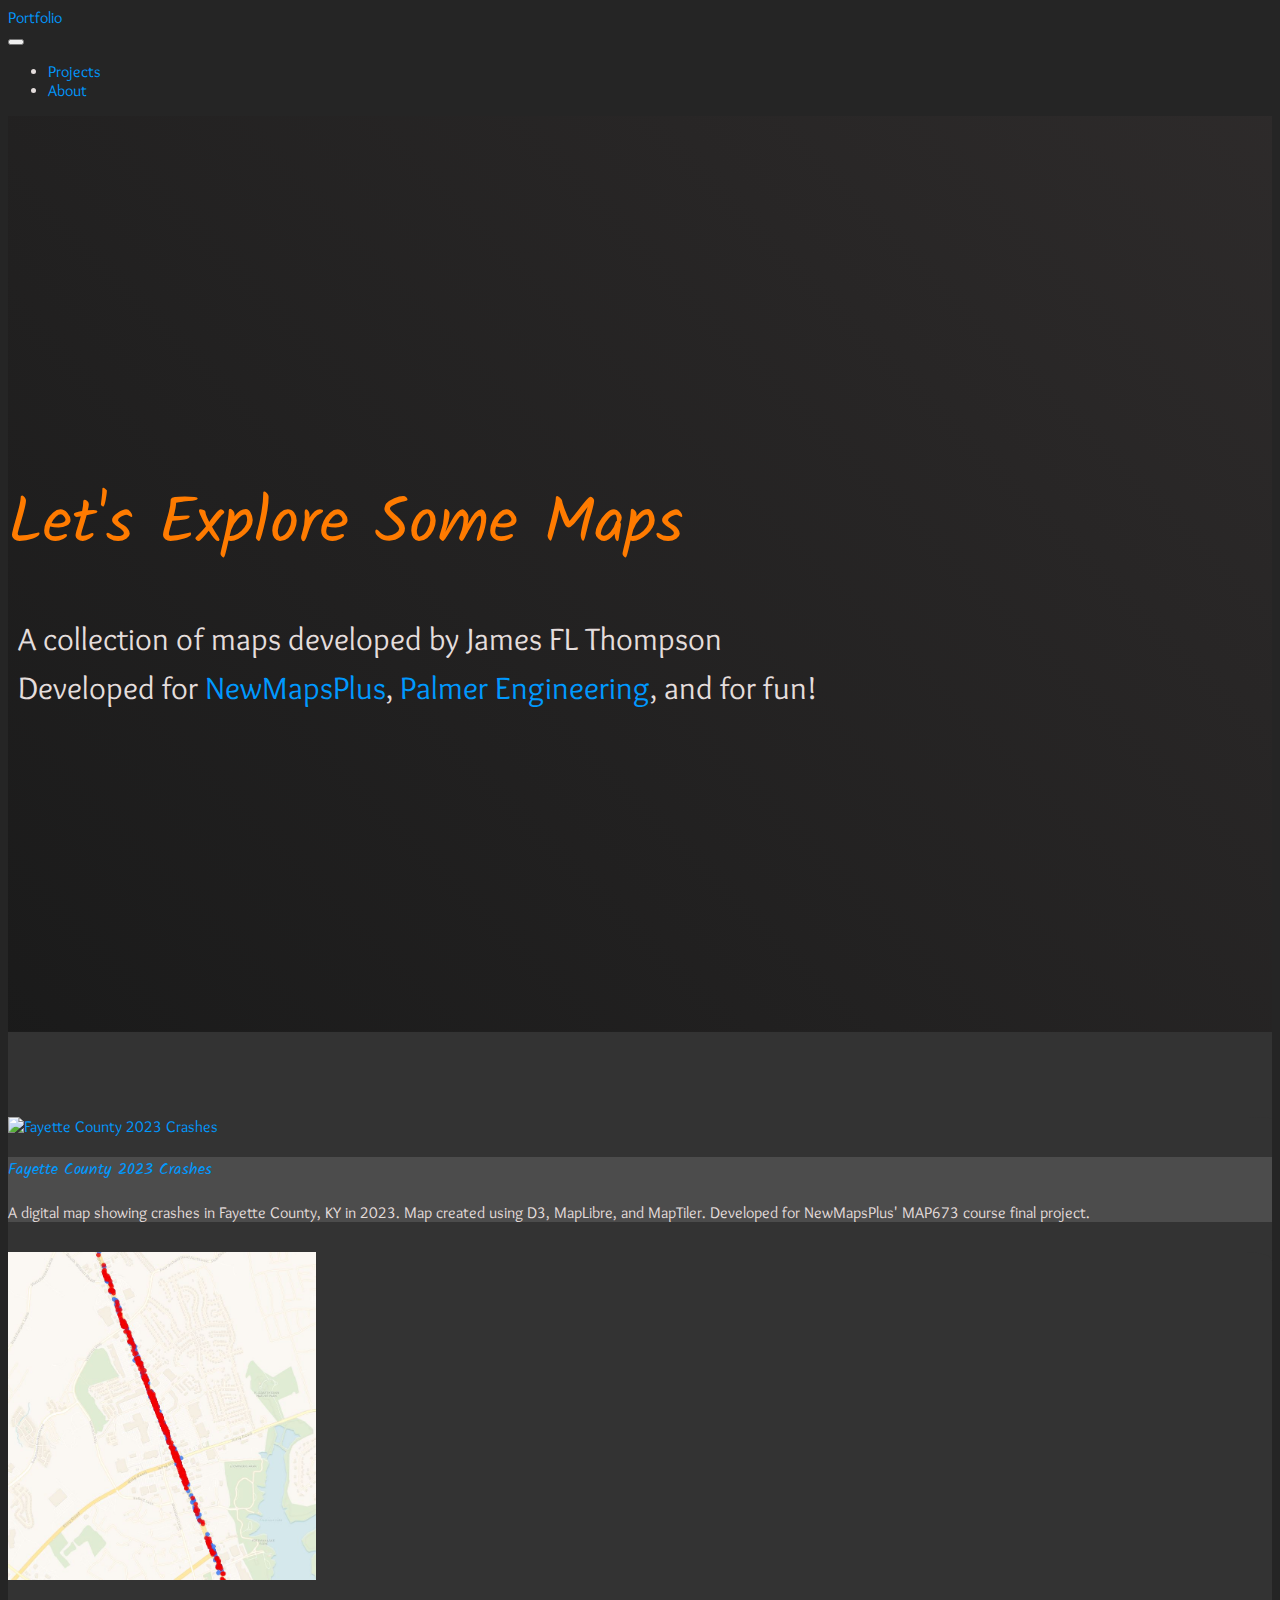
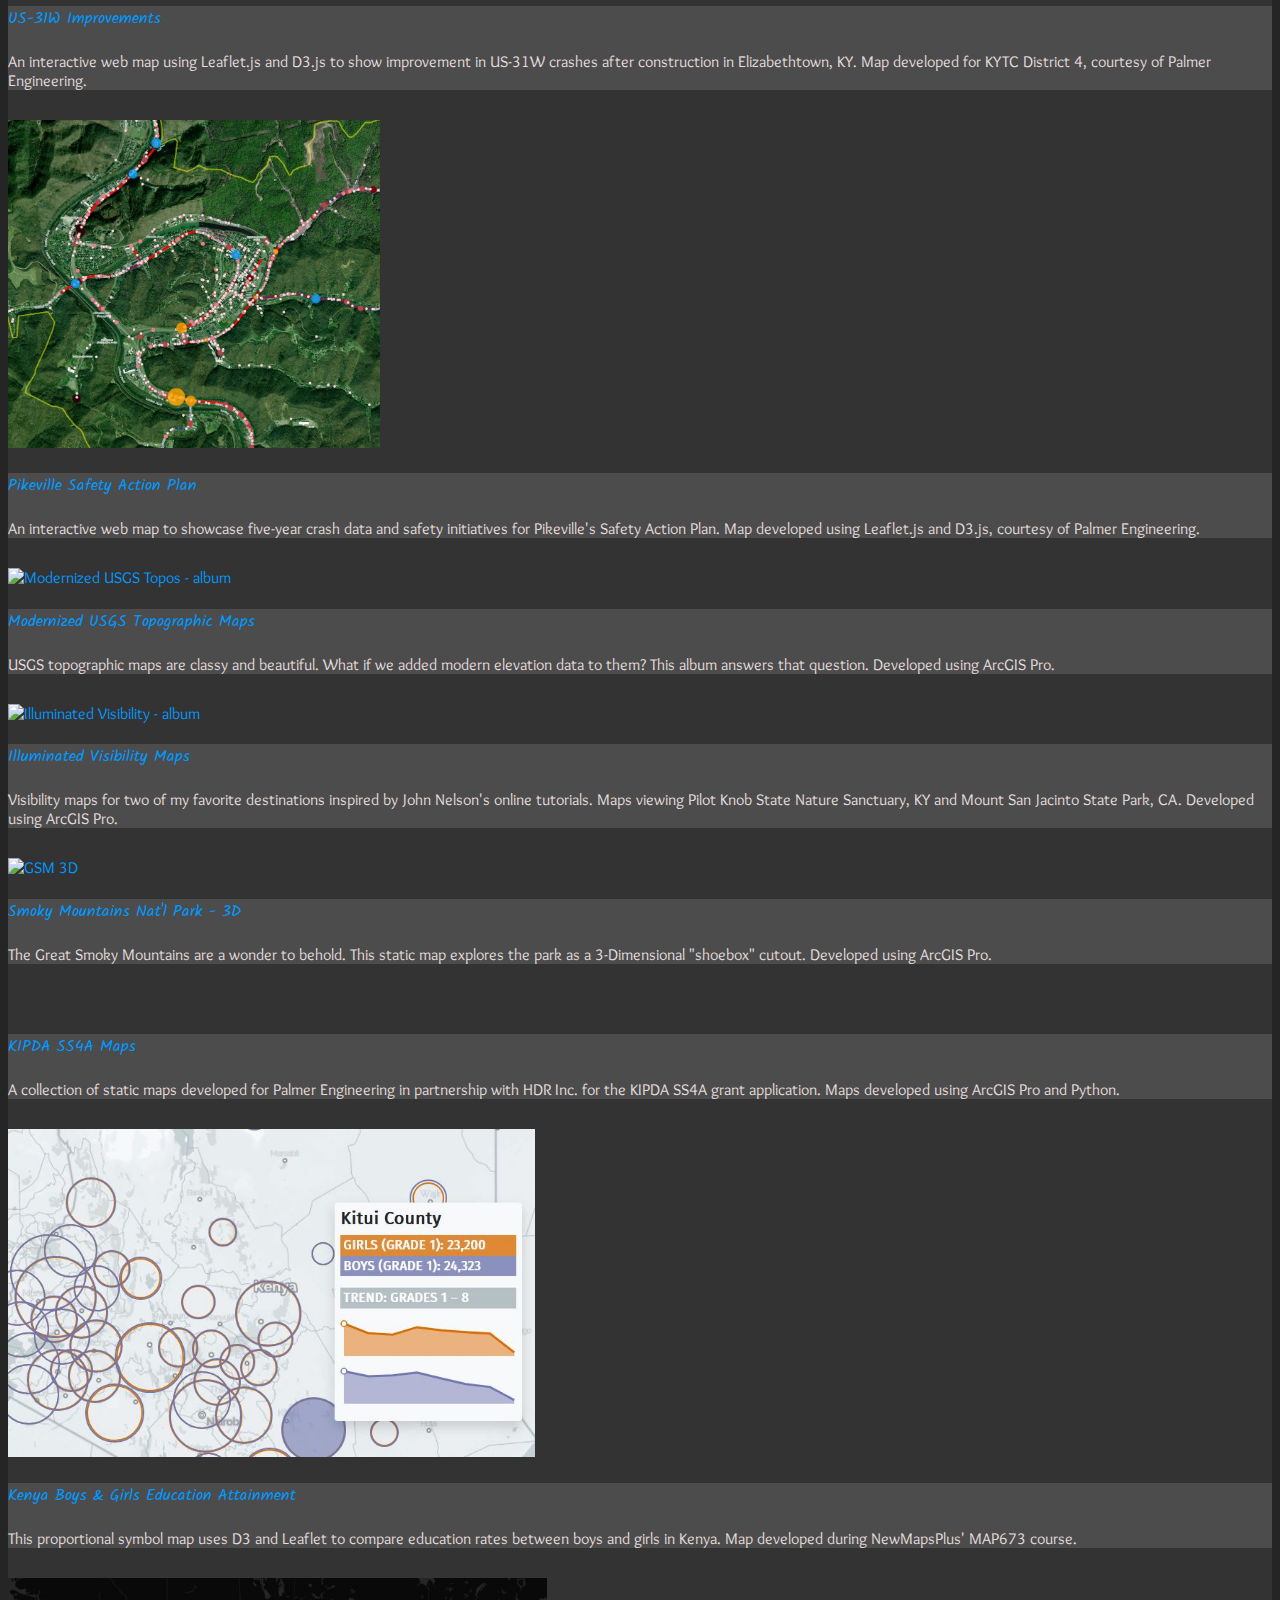
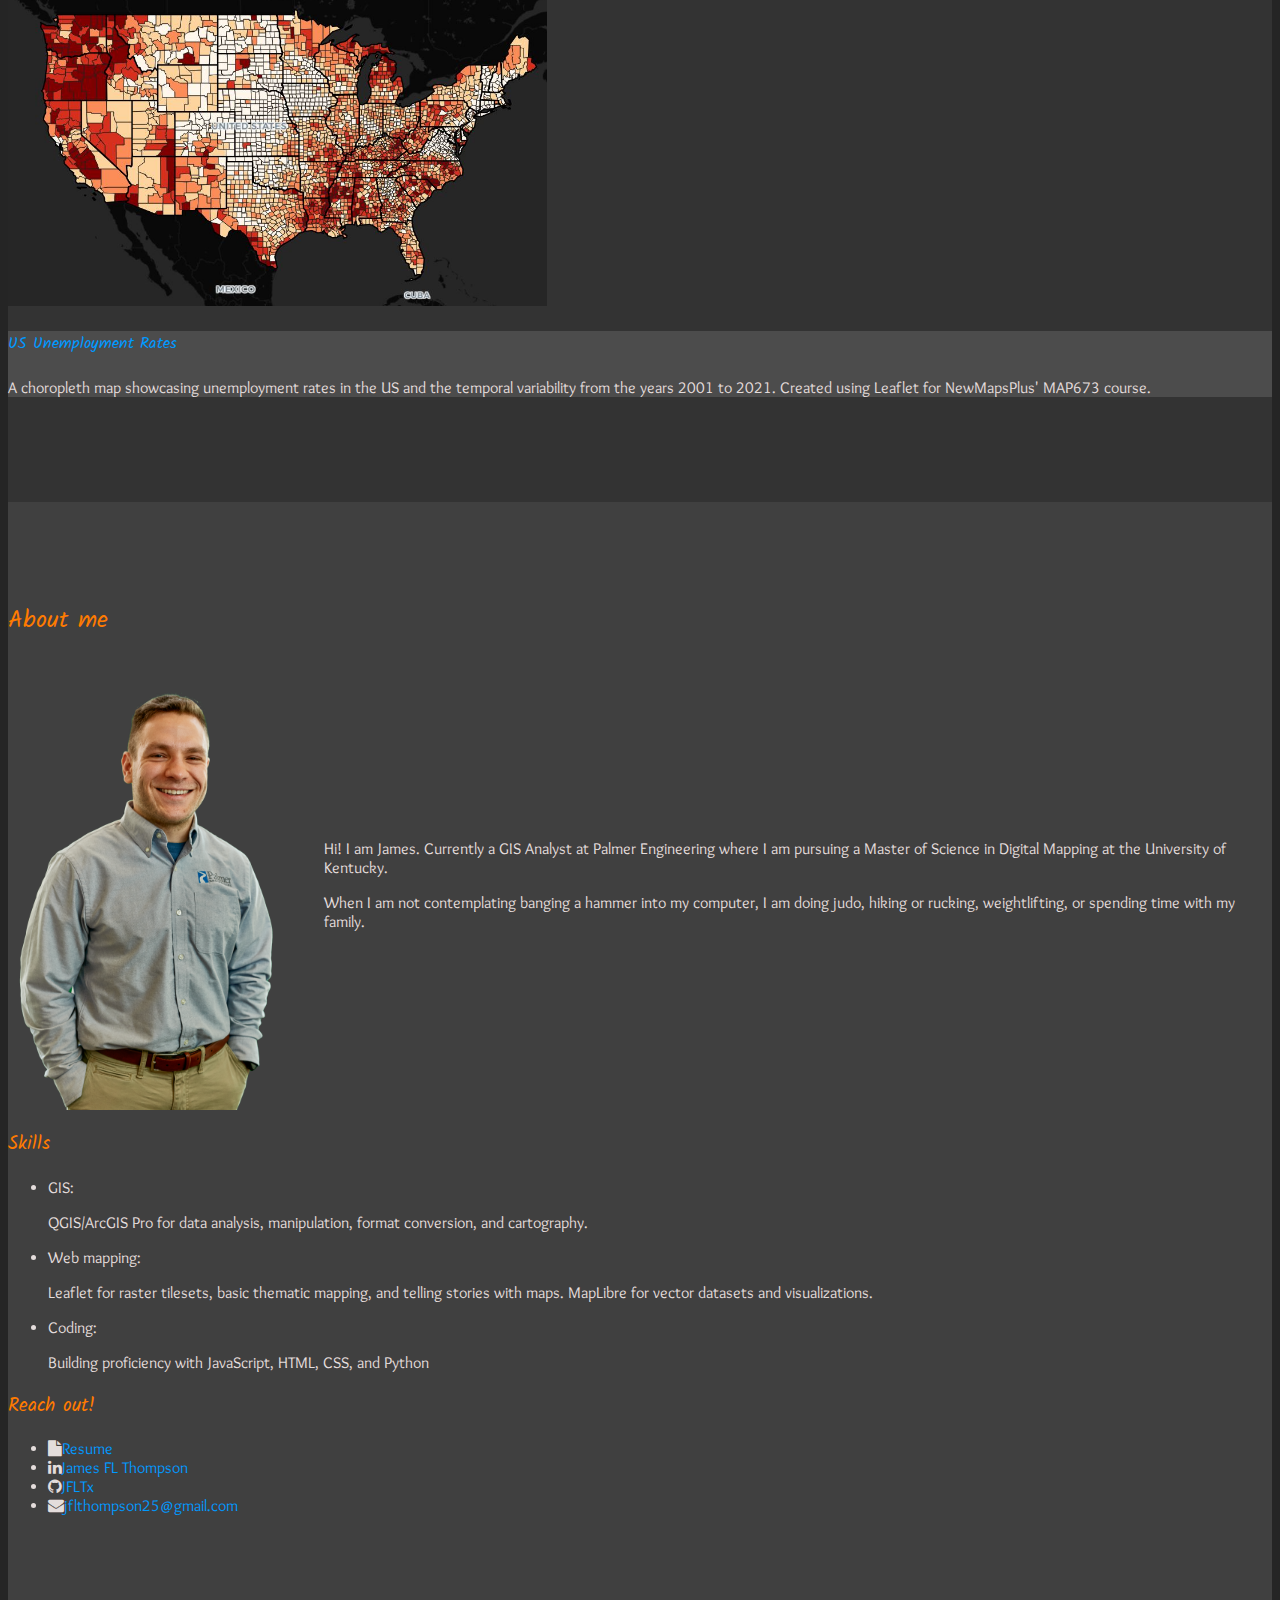
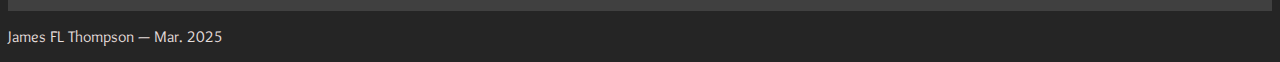
==== commit c7672d6c: "portfolio edits" ====
--- a/index.html
+++ b/index.html
@@ -242,19 +242,18 @@
       <div class="row">
         <div class="col-lg-12 mx-auto">
           <h2>About me</h2>
-          <div class="my-5 clearfix">
-            <div class="float-md-left mb-5 mr-md-4">
-              <img class="rounded-circle img-fluid" src="images/Me_smol.png" alt="" />
-            </div>
-            <p class="lead">
-              Hi! I am James. Currently a GIS Analyst at Palmer Engineering where I am pursuing a
-              Master of Science in Digital Mapping at the University of Kentucky.
-            </p>
-            <p class="lead">
-              When I am not contemplating banging a hammer into my computer, I am doing judo,
-              hiking or rucking, weightlifting,
-              or spending time with my family.
-            </p>
+          <div class="about-container my-5">
+            <img class="rounded-circle img-fluid" src="images/Me_again.png" alt="James" />
+            <div>
+              <p class="lead">
+                Hi! I am James. Currently a GIS Analyst at Palmer Engineering where I am pursuing a
+                Master of Science in Digital Mapping at the University of Kentucky.
+              </p>
+              <p class="lead">
+                When I am not contemplating banging a hammer into my computer, I am doing judo,
+                hiking or rucking, weightlifting, or spending time with my family.
+              </p>
+            </div>
           </div>
         </div>
       </div>
@@ -316,6 +315,8 @@
 
   <!-- Bootstrap JavaScript -->
   <script src="vendor/bootstrap/js/bootstrap.bundle.min.js"></script>
+
+
 </body>
 
 </html>--- a/css/styles.css
+++ b/css/styles.css
@@ -125,7 +125,7 @@
 @keyframes fadeInSlideUp {
   from {
     opacity: 0;
-    transform: translateY(20px);
+    transform: translateY(100px);
   }
   to {
     opacity: 1;
@@ -173,8 +173,8 @@
 .card {
   background-color: var(--warm-black-2);
   color: var(--text-color);
-  /* border: none; */
   border-radius: 2%;
+  transform: translateY(5px);
   transition: transform 0.3s ease, box-shadow 0.3s ease;
 }
 
@@ -190,6 +190,17 @@
 
 .portfolio-item {
   margin-bottom: 30px;
+}
+
+.about-container {
+  display: flex;
+  align-items: center;
+  gap: 1rem; /* space between the image and text */
+}
+
+.about-container img {
+  max-width: 300px;
+  height: auto;
 }
 
 #map {
@@ -241,6 +252,19 @@
   }
 }
 
+/* media query when window width is smaller than 768px */
+@media (max-width: 768px) {
+  .about-container {
+    flex-direction: column;
+    align-items: center;
+  }
+
+  .about-container img {
+    max-width: 80%;
+    height: auto;
+  }
+}
+
 .portfolio-item {
   margin-bottom: 30px;
 }
